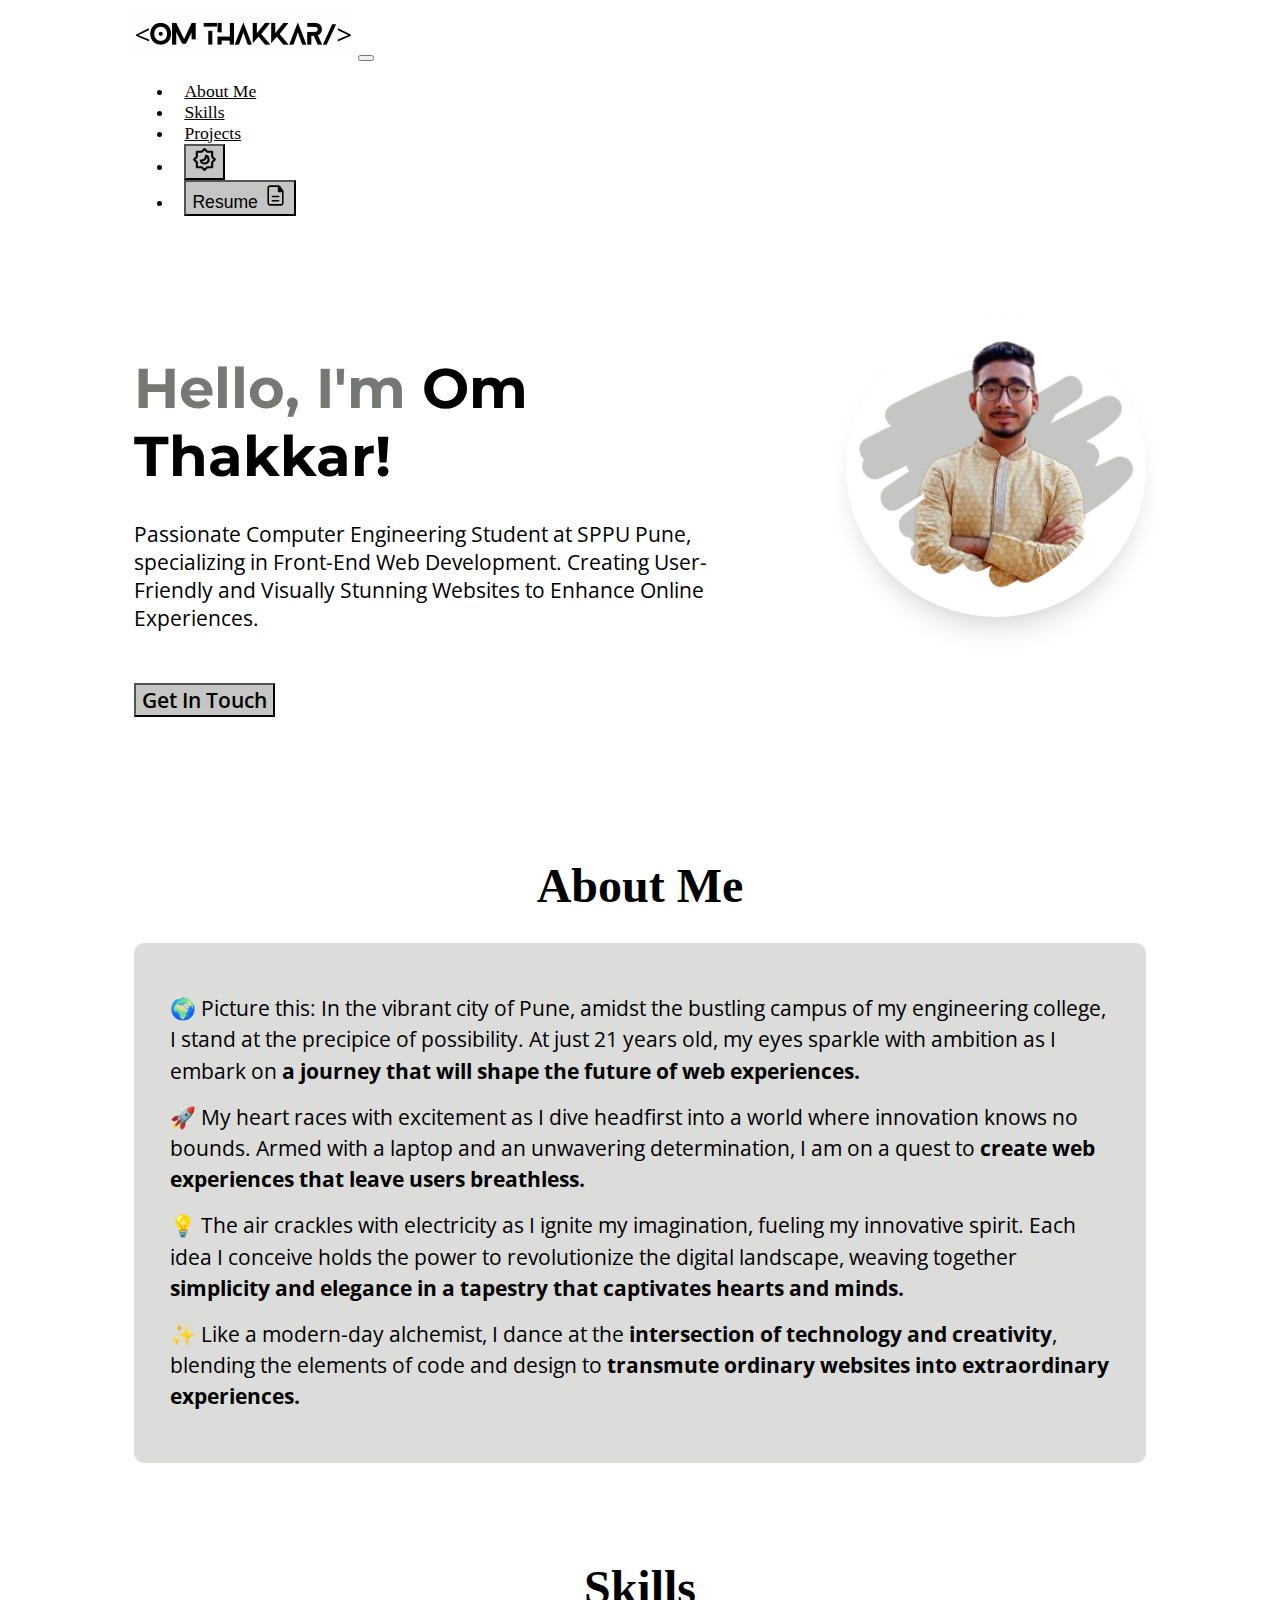
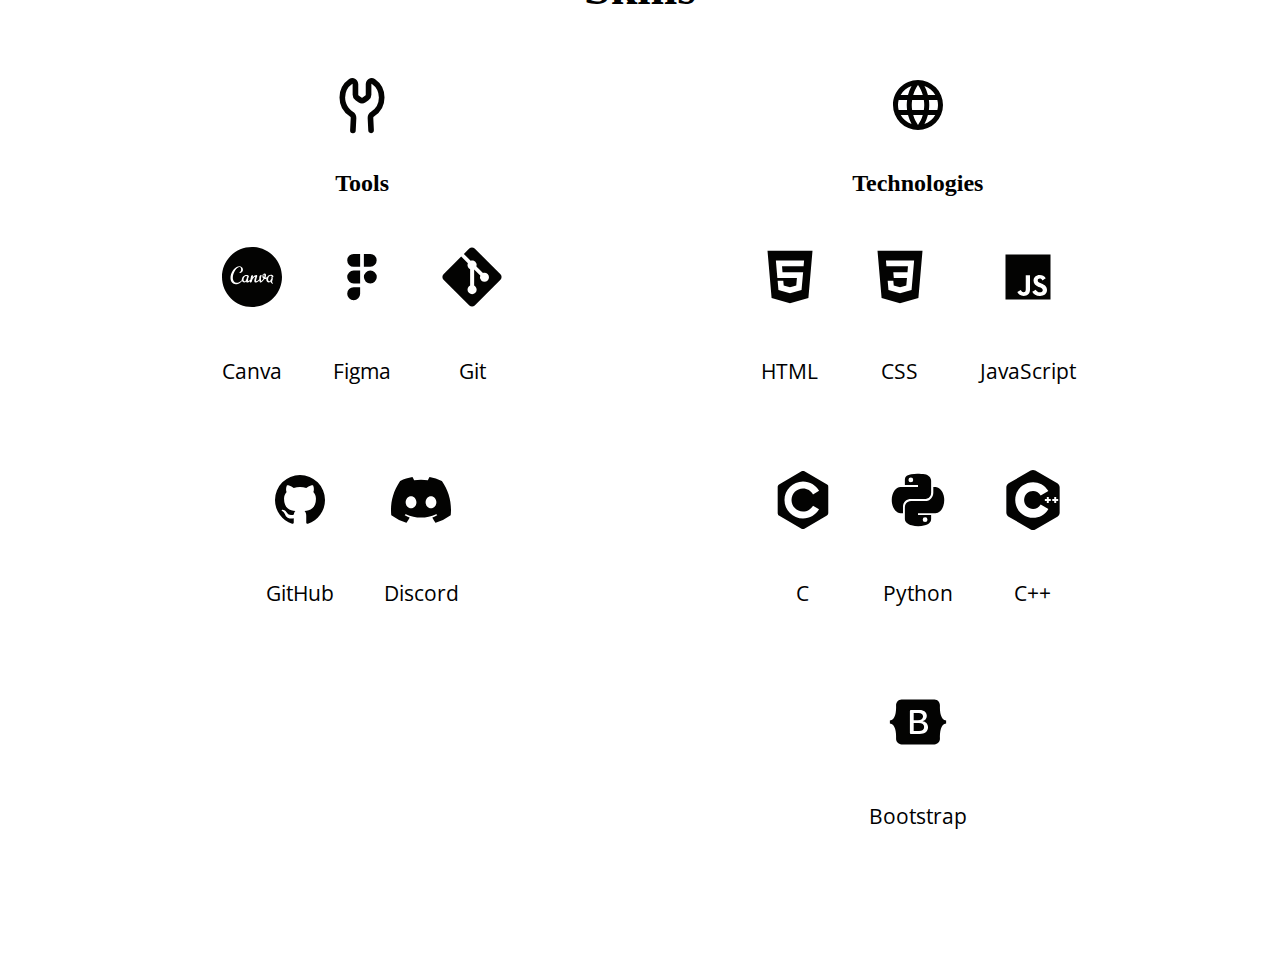
==== index.html @ c4fc12b6 "Finalized the hero and the skills section" ====
<!DOCTYPE html>
<html lang="en">

<head>
    <meta charset="UTF-8">
    <meta name="viewport" content="width=device-width, initial-scale=1.0">
    <title>Om Thakkar - Portfolio</title>

    <!-- Google Fonts -->
    <link rel="preconnect" href="https://fonts.googleapis.com">
    <link rel="preconnect" href="https://fonts.gstatic.com" crossorigin>
    <link
        href="https://fonts.googleapis.com/css2?family=Montserrat:wght@100;200;300;400;500;600;700;800;900&family=Open+Sans:wght@300;400;500;600;700;800&display=swap"
        rel="stylesheet">

    <!-- Bootstrap -->
    <link href="https://cdn.jsdelivr.net/npm/bootstrap@5.3.0/dist/css/bootstrap.min.css" rel="stylesheet"
        integrity="sha384-9ndCyUaIbzAi2FUVXJi0CjmCapSmO7SnpJef0486qhLnuZ2cdeRhO02iuK6FUUVM" crossorigin="anonymous">
    <script src="https://cdn.jsdelivr.net/npm/bootstrap@5.3.0/dist/js/bootstrap.bundle.min.js"
        integrity="sha384-geWF76RCwLtnZ8qwWowPQNguL3RmwHVBC9FhGdlKrxdiJJigb/j/68SIy3Te4Bkz"
        crossorigin="anonymous"></script>

    <!-- User Stylesheet -->
    <link rel="stylesheet" href="Stylesheets/style.css">

    <!-- Favicon  -->
    <link rel="shortcut icon" href="" type="image/x-icon">
</head>

<body>
    <!-- Navbar -->
    <section id="navigation_bar">
        <nav class="navbar navbar-expand-lg navbar-light body_medium">
            <div class="container-fluid">
                <a class="navbar-brand" href="#"><img src="Images/Logo and PFP/om_thakkar_logo.png" alt="Brand Logo"
                        id="brand_logo"></a>
                <button class="navbar-toggler" type="button" data-bs-toggle="collapse" data-bs-target="#navbarNav"
                    aria-controls="navbarNav" aria-expanded="false" aria-label="Toggle navigation">
                    <span class="navbar-toggler-icon"></span>
                </button>
                <div class="collapse navbar-collapse" id="navbarNav">
                    <ul class="navbar-nav ms-auto">
                        <li class="nav-item">
                            <a class="nav-link" aria-current="page" href="#about_me">About Me</a>
                        </li>
                        <li class="nav-item">
                            <a class="nav-link" href="#skills">Skills</a>
                        </li>
                        <li class="nav-item">
                            <a class="nav-link" href="#projects">Projects</a>
                        </li>
                        <li class="nav-item">
                            <a href="Templates/index-dark.html"><button type="button"
                                    class="btn btn-light nav-button primary_background"><img
                                        src="Images/Social Icons/dark mode icons/dark-mode.svg" alt="" id="nav-icon"
                                        height="25px"></button></a>
                        </li>
                        <li class="nav-item">
                            <button type="button" class="btn btn-light nav-button primary_background body_medium">Resume
                                <img src="Images/Social Icons/dark mode icons/resume.svg" alt="" id="nav-icon"
                                    height="25px"> </button>
                        </li>
                    </ul>
                </div>
            </div>
        </nav>
    </section>

    <!-- Hero Page  -->
    <section id="hero_page">
        <div class="flex_container">
            <div class="hero-content">
                <h1 class="heading_bold heading"><span class="accent_color">Hello, I'm </span>Om Thakkar!</h1>
                <p class="body_regular body">Passionate Computer Engineering Student at SPPU Pune, specializing in
                    Front-End Web Development. Creating User-Friendly and Visually Stunning Websites to Enhance
                    Online Experiences.</p>
                <button type="button" class="btn btn-light btn-lg primary_background hero_button body body_bold">
                    Get In Touch </button>
            </div>
            <div class="hero_image">
                <img src="Images/Logo and PFP/om-thakkar-profile-pic-circle-creative.png" alt="Om Thakkar Profile Photo"
                    id="hero_image">
            </div>
        </div>
    </section>

    <!-- About Me -->
    <section id="about_me">
        <h2 class="heading_bold sub_heading">About Me</h2>
        <div class="about_box_grid body body_regular">
            <div class="about_box secondary_background">
                <ul class="about_list">
                    <li class="list_item">🌍 Picture this: In the vibrant city of Pune, amidst the bustling campus of
                        my engineering college, I stand at the precipice of possibility. At just 21 years old, my eyes
                        sparkle with ambition as I embark on <strong>a journey that will shape the future of web
                            experiences.</strong> </li>
                    <li class="list_item">🚀 My heart races with excitement as I dive headfirst into a world where
                        innovation knows no bounds. Armed with a laptop and an unwavering determination, I am on a quest
                        to <strong>create web experiences that leave users breathless.</strong></li>
                    <li class="list_item">💡 The air crackles with electricity as I ignite my imagination, fueling my
                        innovative spirit. Each idea I conceive holds the power to revolutionize the digital landscape,
                        weaving together <strong>simplicity and elegance in a tapestry that captivates hearts and
                            minds.</strong></li>
                    <li class="list_item">✨ Like a modern-day alchemist, I dance at the <strong>intersection of
                            technology and creativity</strong>, blending the elements of code and design to <strong>transmute
                        ordinary websites into extraordinary experiences.</strong></li>
                </ul>
            </div>
        </div>
    </section>

    <!-- Skills  -->
    <section id="skills">
        <h2 class="heading_bold sub_heading">Skills</h2>
        <div class="flex_container">
            <div class="tools">
                <div class="content">
                    <img src="Images/Social Icons/dark mode icons/tools.svg" alt="" id="head_icon">
                    <h2>Tools</h2>
                </div>
                <div class="icons">
                    <span class="tool">
                        <img src="Images/Social Icons/dark mode icons/canva.svg" alt="" id="skill_icon">
                        <h5 class="body body_regular">Canva</h5>
                    </span>
                    <span class="tool">
                        <img src="Images/Social Icons/dark mode icons/figma-bold.svg" alt="" id="skill_icon">
                        <h5 class="body body_regular">Figma</h5>
                    </span>
                    <span class="tool">
                        <img src="Images/Social Icons/dark mode icons/git.svg" alt="" id="skill_icon">
                        <h5 class="body body_regular">Git</h5>
                    </span>
                    <span class="tool">
                        <img src="Images/Social Icons/dark mode icons/social-github.svg" alt="" id="skill_icon">
                        <h5 class="body body_regular">GitHub</h5>
                    </span>
                    <span class="tool">
                        <img src="Images/Social Icons/dark mode icons/discord.svg" alt="" id="skill_icon">
                        <h5 class="body body_regular">Discord</h5>
                    </span>
                </div>
            </div>
            <div class="technologies">
                <div class="content">
                    <img src="Images/Social Icons/dark mode icons/internet.svg" alt="" id="head_icon">
                    <h2>Technologies</h2>
                </div>
                <div class="icons">
                    <span class="technology">
                        <img src="Images/Social Icons/dark mode icons/social-html5.svg" alt="" id="skill_icon">
                        <h5 class="body body_regular">HTML</h5>
                    </span>
                    <span class="technology">
                        <img src="Images/Social Icons/dark mode icons/social-css3.svg" alt="" id="skill_icon">
                        <h5 class="body body_regular">CSS</h5>
                    </span>
                    <span class="technology">
                        <img src="Images/Social Icons/dark mode icons/language-javascript.svg" alt="" id="skill_icon">
                        <h5 class="body body_regular">JavaScript</h5>
                    </span>
                    <span class="technology">
                        <img src="Images/Social Icons/dark mode icons/c.svg" alt="" id="skill_icon">
                        <h5 class="body body_regular">C</h5>
                    </span>
                    <span class="technology">
                        <img src="Images/Social Icons/dark mode icons/social-python.svg" alt="" id="skill_icon">
                        <h5 class="body body_regular">Python</h5>
                    </span>
                    <span class="technology">
                        <img src="Images/Social Icons/dark mode icons/c ++.svg" alt="" id="skill_icon">
                        <h5 class="body body_regular">C++</h5>
                    </span>
                    <span class="technology">
                        <img src="Images/Social Icons/dark mode icons/bootstrap.svg" alt="" id="skill_icon">
                        <h5 class="body body_regular">Bootstrap</h5>
                    </span>
                </div>
            </div>
        </div>
    </section>

    <!-- Projects  -->
    <section id="projects">

    </section>

    <!-- Contact Me  -->
    <section id="contact_me">

    </section>
</body>

</html>
---- Stylesheets/style.css ----
/* Colors  */
:root {
  --text-color: #030302;
  --background-color: #ffffff;
  --primary-color: #c5c6c3;
  --secondary-color: #dcdcdb;
  --accent-color: #767873;
}

.primary_background {
  background-color: var(--primary-color);
}

.secondary_background {
  background-color: var(--secondary-color);
}

.accent_background {
  background-color: var(--accent-color);
  color: var(--background-color);
}

.accent_color {
  color: var(--accent-color);
}

/* Heading  */
.heading {
  font-family: "Montserrat", sans-serif;
  font-size: 3.5rem;
}

.heading_bold {
  font-weight: 700;
}

.heading_medium {
  font-weight: 500;
}

.sub_heading {
  font-size: 3rem;
  text-align: center;
  margin: 20px 0 30px;
}

/* Body  */
.body {
  font-family: "Open Sans", sans-serif;
  font-size: 1.3rem;
}

.body_regular {
  font-weight: 400;
}

.body_medium {
  font-weight: 500;
}

.body_bold {
  font-weight: 600;
}

/* Bootstrap  */

.container-fluid{
  --bs-gutter-x: 0;
}

/* Navbar */
#navigation_bar {
  padding: 0 10%;
  font-size: 1.1rem;
}

#brand_logo {
  height: 50px;
}

.nav-link {
  color: var(--text-color);
  margin: 0 10px;
}

.nav-link:hover {
  color: var(--accent-color);
}

.nav-button {
  margin: 0 10px;
  font-size: 1.1rem;
}

.nav-button.primary_background:hover,
.hero_button:hover {
  background-color: var(--secondary-color);
}

.nav-button.secondary_background:hover {
  background-color: var(--primary-color);
}

#nav-icon {
  height: 25px;
}

/* Hero Page  */
#hero_page {
  margin: 3% 0;
  padding: 5% 10%;
}

.flex_container {
  display: flex;
  gap: 100px;
  justify-content: center;
}

#hero_page h1 {
  margin-bottom: 30px;
}

.hero_button {
  margin-top: 30px;
}

#hero_image {
  height: 300px;
  box-shadow: rgba(0, 0, 0, 0.1) 0px 20px 25px -5px, rgba(0, 0, 0, 0.04) 0px 10px 10px -5px;
  border-radius: 50%;
}

/* About Me  */
#about_me {
  margin: 3% 0;
  padding: 20px 10%;
}

#about_me h4 {
  font-size: 1.5rem;
  text-align: center;
}

.about_box {
  border-radius: 10px;
  padding: 1% 3%;
  line-height: 1.5;
}

.about_list {
  list-style-type: none;
  margin: 20px 0;
  padding: 5px;
}

.list_item {
  margin: 15px 0;
  padding: 0;
}

/* Skills  */
#skills {
  margin: 3% 0;
  padding: 20px 10%;
}

.tools,
.technologies {
  display: flex;
  flex-direction: column;
  width: 50%;
  padding: 30px;
  align-items: center;
  border-radius: 10px;
  gap: 30px;
}

.icons {
  display: flex;
  flex-wrap: wrap;
  justify-content: center;
  gap: 50px;
}

.tool,
.technology,
.content {
  display: flex;
  flex-direction: column;
  align-items: center;
  justify-content: center;
  gap: 15px;
}

#skill_icon {
  height: 60px;
}

#head_icon {
  height: 60px;
}

/* Projects  */

/* Contact Me  */

/* CSS Queries  */
@media (max-width: 992px) {
  .heading {
    font-size: 2.5rem;
  }

  .body {
    font-size: 1rem;
  }

  #navigation_bar {
    padding: 0 50px;
  }

  .nav-button {
    margin: 10px 8px;
  }

  #hero_page {
    padding: 50px 50px;
  }

  .flex_container {
    gap: 50px;
  }

  #hero_image {
    height: 250px;
  }

  #about_me {
    padding: 0 50px;
  }

  #skills{
    padding: 0 50px;
  }
}

@media (max-width: 768px) {
  #navigation_bar {
    padding: 0 20px;
  }

  #hero_page {
    padding: 20px 20px 50px;
  }

  .flex_container {
    flex-direction: column-reverse;
    text-align: center;
    gap: 30px;
  }

  #hero_page h1 {
    margin-bottom: 10px;
  }

  .hero_button {
    margin-top: 7px;
  }

  #about_me {
    padding: 0 20px;
  }

  #skills {
    padding: 20px;
  }

  .tools,
  .technologies {
    width: 100%;
    padding: 20px;
    box-shadow: rgba(0, 0, 0, 0.15) 0px 5px 15px 0px;
  }

  .icons {
    gap: 30px;
  }

  #skill_icon {
    height: 50px;
  }

  #head_icon {
    height: 50px;
  }
}

@media (max-width: 576px) {
  .container-fluid{
    --bs-gutter-x: 1.5rem;
  }

  #navigation_bar {
    padding: 0 5px;
    font-size: 1rem;
  }

  #brand_logo {
    height: 45px;
  }

  .nav-button{
    font-size: 1rem;
  }

  #hero_page {
    padding: 7px 20px 20px;
    margin: 0 0 20px;
    text-align: center;
  }

  #hero-img {
    height: 150px;
    margin-bottom: 20px;
  }

  #about_me {
    margin: 20px 0;
    padding: 20px;
  }

  #about_me h2 {
    font-size: 2.5rem;
    margin: 20px 0;
  }

  .about_box_grid {
    display: flex;
    flex-direction: column;
  }

  .about_list {
    list-style-type: none;
    margin: 0px;
    padding: 5px;
  }

  .list_item {
    margin: 10px;
    padding: 0;
  }

  #skills {
    margin: 20px 0;
    padding: 20px;
  }

  #skill_icon {
    height: 40px;
  }

  #head_icon {
    height: 40px;
  }
}
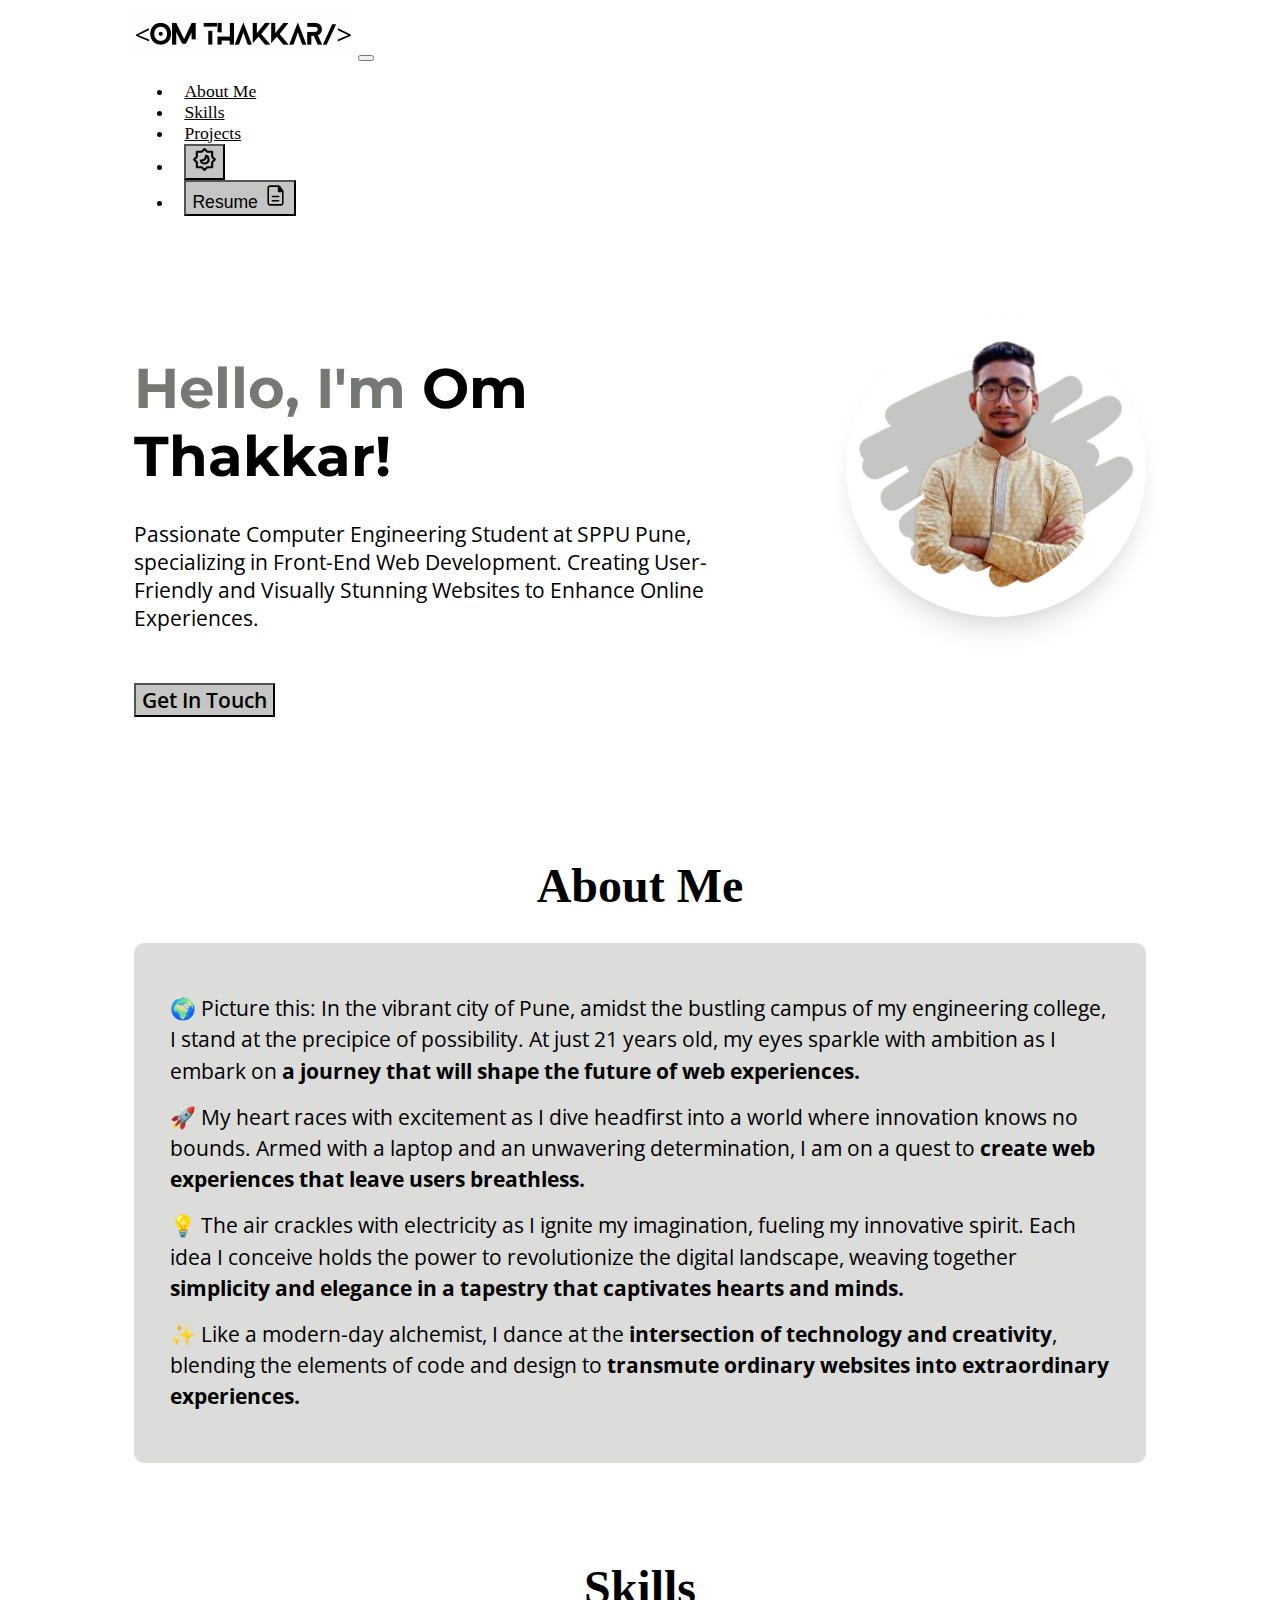
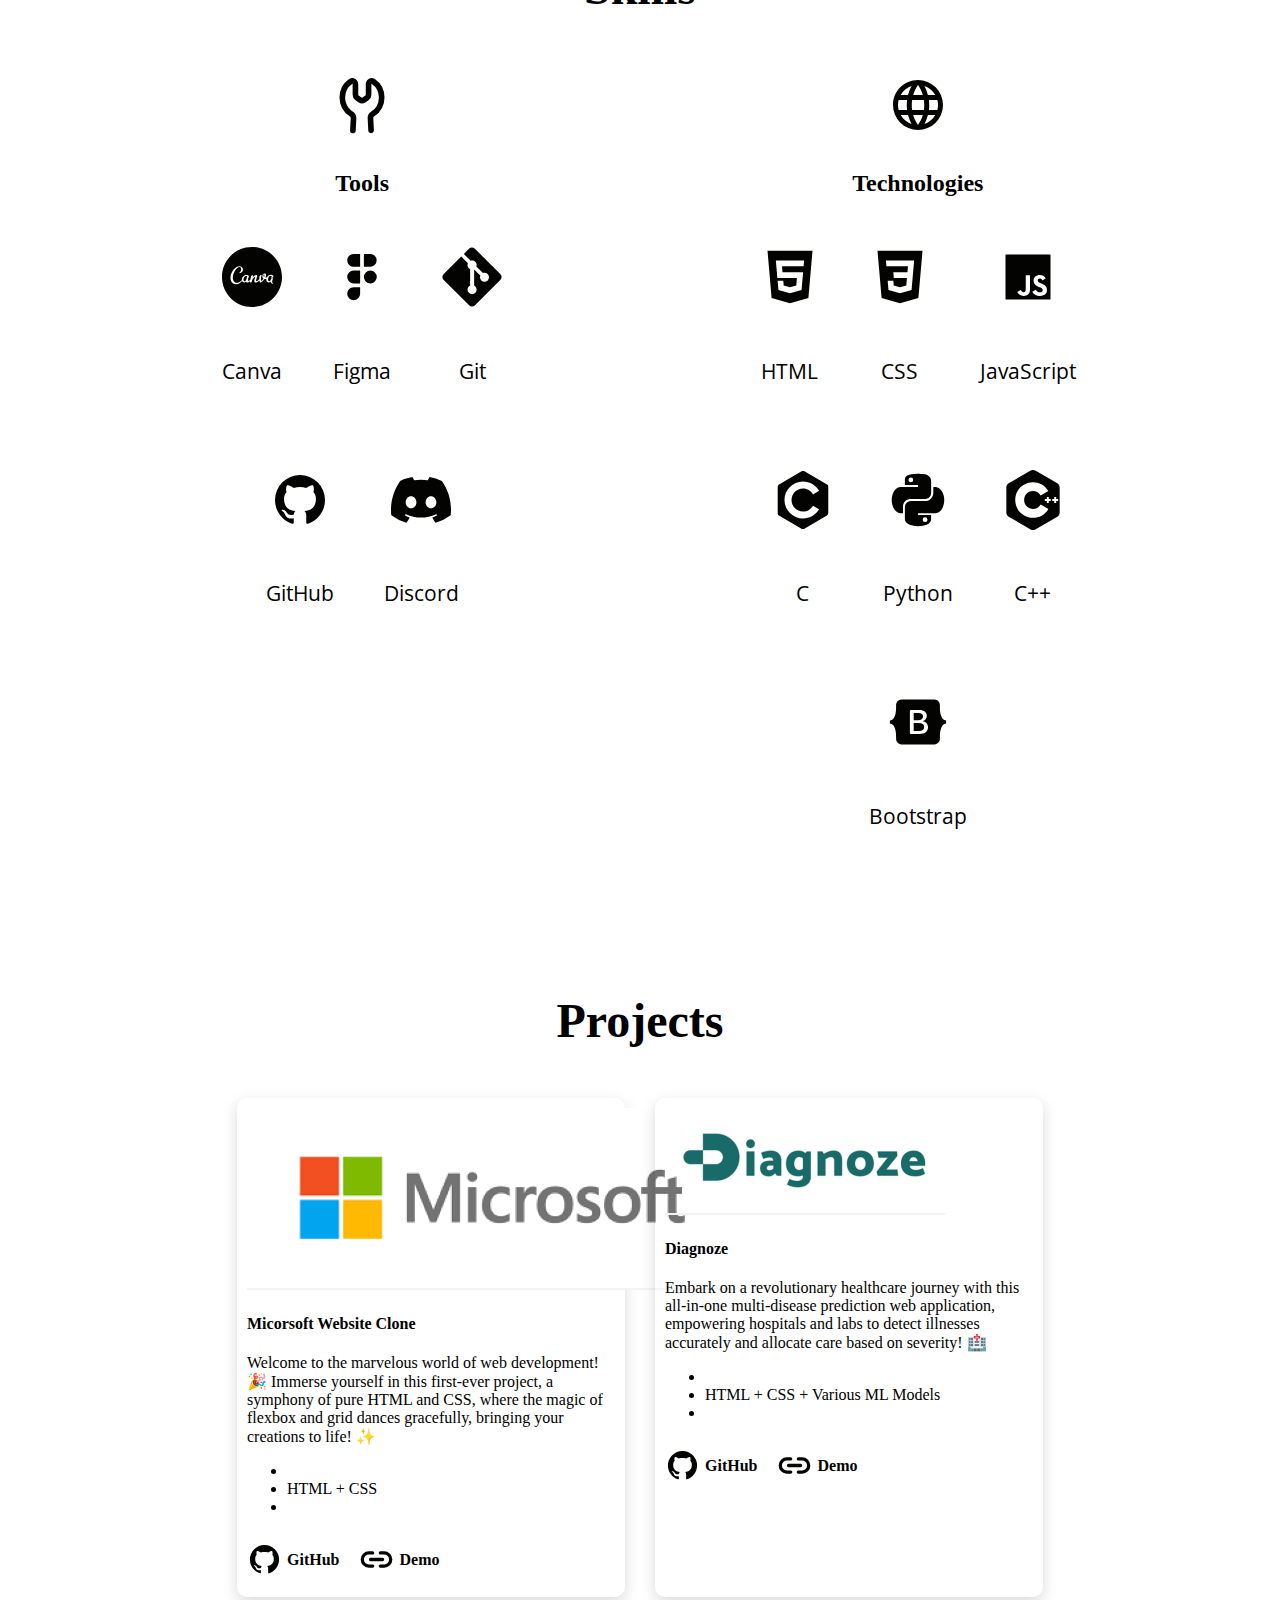
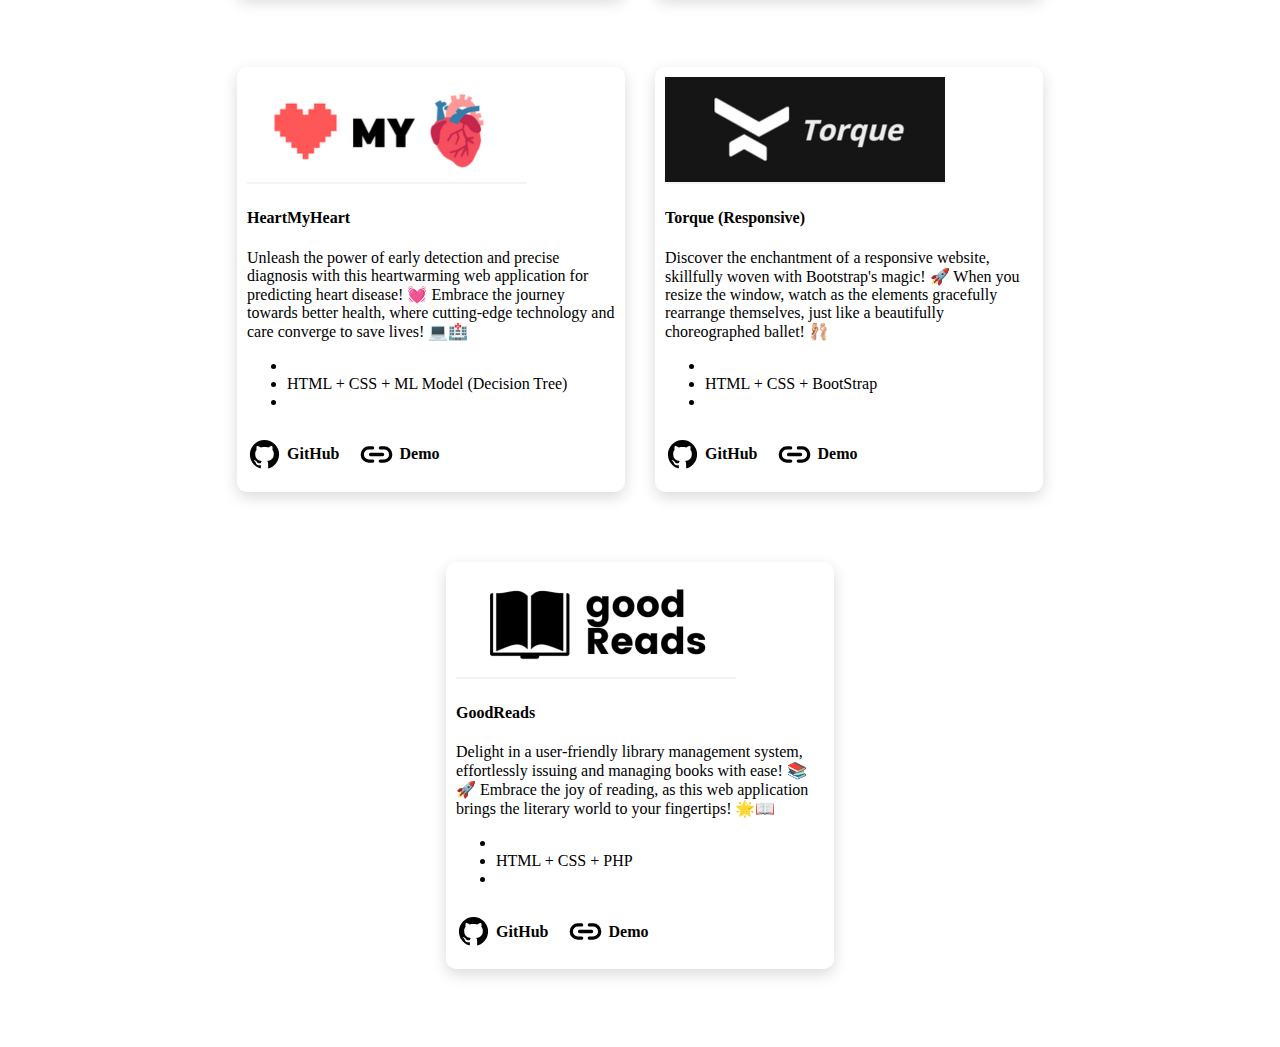
==== commit f92be5d7: "Added the Project Images and updated the project section" ====
--- a/index.html
+++ b/index.html
@@ -102,8 +102,10 @@
                         weaving together <strong>simplicity and elegance in a tapestry that captivates hearts and
                             minds.</strong></li>
                     <li class="list_item">✨ Like a modern-day alchemist, I dance at the <strong>intersection of
-                            technology and creativity</strong>, blending the elements of code and design to <strong>transmute
-                        ordinary websites into extraordinary experiences.</strong></li>
+                            technology and creativity</strong>, blending the elements of code and design to
+                        <strong>transmute
+                            ordinary websites into extraordinary experiences.</strong>
+                    </li>
                 </ul>
             </div>
         </div>
@@ -182,7 +184,112 @@
 
     <!-- Projects  -->
     <section id="projects">
-
+        <h2 class="heading_bold sub_heading">Projects</h2>
+        <div class="project_container">
+            <div class="card">
+                <img class="card-img-top" src="Images/Project Images/micorsoft.png" alt="Card image cap"
+                    id="card_image">
+                <div class="card-body">
+                    <h4 class="card-title heading_bold">Micorsoft Website Clone</h4>
+                    <p class="card-text">Welcome to the marvelous world of web development! 🎉 Immerse yourself in this first-ever project, a symphony of pure HTML and CSS, where the magic of flexbox and grid dances gracefully, bringing your creations to life! ✨</p>
+                    <ul class="list-group list-group-flush">
+                        <li class="list-group-item"></li>
+                        <li class="list-group-item">HTML + CSS</li>
+                        <li class="list-group-item"></li>
+                    </ul>
+                    <div class="action_buttons">
+                        <a href="" class="action_button body_bold"><img
+                                src="Images/Social Icons/dark mode icons/social-github.svg" alt=""
+                                id="action_icons"><span>GitHub</span></a>
+                        <a href="" class="action_button body_bold"><img
+                                src="Images/Social Icons/dark mode icons/link.svg" alt="" id="action_icons"><span>
+                                Demo</span></a>
+                    </div>
+                </div>
+            </div>
+            <div class="card">
+                <img class="card-img-top" src="Images/Project Images/Diagnoze.png" alt="Card image cap" id="card_image">
+                <div class="card-body">
+                    <h4 class="card-title heading_bold">Diagnoze</h4>
+                    <p class="card-text">Embark on a revolutionary healthcare journey with this all-in-one multi-disease prediction web application, empowering hospitals and labs to detect illnesses accurately and allocate care based on severity! 🏥</p>
+                    <ul class="list-group list-group-flush">
+                        <li class="list-group-item"></li>
+                        <li class="list-group-item">HTML + CSS + Various ML Models</li>
+                        <li class="list-group-item"></li>
+                    </ul>
+                    <div class="action_buttons">
+                        <a href="" class="action_button body_bold"><img
+                                src="Images/Social Icons/dark mode icons/social-github.svg" alt=""
+                                id="action_icons"><span>GitHub</span></a>
+                        <a href="" class="action_button body_bold"><img
+                                src="Images/Social Icons/dark mode icons/link.svg" alt="" id="action_icons"><span>
+                                Demo</span></a>
+                    </div>
+                </div>
+            </div>
+            <div class="card">
+                <img class="card-img-top" src="Images/Project Images/HeartMyHeart.png" alt="Card image cap"
+                    id="card_image">
+                <div class="card-body">
+                    <h4 class="card-title heading_bold">HeartMyHeart</h4>
+                    <p class="card-text">Unleash the power of early detection and precise diagnosis with this heartwarming web application for predicting heart disease! 💓 Embrace the journey towards better health, where cutting-edge technology and care converge to save lives! 💻🏥</p>
+                    <ul class="list-group list-group-flush">
+                        <li class="list-group-item"></li>
+                        <li class="list-group-item">HTML + CSS + ML Model (Decision Tree)</li>
+                        <li class="list-group-item"></li>
+                    </ul>
+                    <div class="action_buttons">
+                        <a href="" class="action_button body_bold"><img
+                                src="Images/Social Icons/dark mode icons/social-github.svg" alt=""
+                                id="action_icons"><span>GitHub</span></a>
+                        <a href="" class="action_button body_bold"><img
+                                src="Images/Social Icons/dark mode icons/link.svg" alt="" id="action_icons"><span>
+                                Demo</span></a>
+                    </div>
+                </div>
+            </div>
+            <div class="card">
+                <img class="card-img-top" src="Images/Project Images/torque.png" alt="Card image cap" id="card_image">
+                <div class="card-body">
+                    <h4 class="card-title heading_bold">Torque (Responsive)</h4>
+                    <p class="card-text">Discover the enchantment of a responsive website, skillfully woven with Bootstrap's magic! 🚀 When you resize the window, watch as the elements gracefully rearrange themselves, just like a beautifully choreographed ballet! 🩰</p>
+                    <ul class="list-group list-group-flush">
+                        <li class="list-group-item"></li>
+                        <li class="list-group-item">HTML + CSS + BootStrap</li>
+                        <li class="list-group-item"></li>
+                    </ul>
+                    <div class="action_buttons">
+                        <a href="" class="action_button body_bold"><img
+                                src="Images/Social Icons/dark mode icons/social-github.svg" alt=""
+                                id="action_icons"><span>GitHub</span></a>
+                        <a href="" class="action_button body_bold"><img
+                                src="Images/Social Icons/dark mode icons/link.svg" alt="" id="action_icons"><span>
+                                Demo</span></a>
+                    </div>
+                </div>
+            </div>
+            <div class="card">
+                <img class="card-img-top" src="Images/Project Images/GoodReads.png" alt="Card image cap" id="card_image">
+                <div class="card-body">
+                    <h4 class="card-title heading_bold">GoodReads</h4>
+                    <p class="card-text">Delight in a user-friendly library management system, effortlessly issuing and managing books with ease! 📚🚀 Embrace the joy of reading, as this web application brings the literary world to your fingertips! 🌟📖</p>
+                    <ul class="list-group list-group-flush">
+                        <li class="list-group-item"></li>
+                        <li class="list-group-item">HTML + CSS + PHP</li>
+                        <li class="list-group-item"></li>
+                    </ul>
+                    <div class="action_buttons">
+                        <a href="" class="action_button body_bold"><img
+                                src="Images/Social Icons/dark mode icons/social-github.svg" alt=""
+                                id="action_icons"><span>GitHub</span></a>
+                        <a href="" class="action_button body_bold"><img
+                                src="Images/Social Icons/dark mode icons/link.svg" alt="" id="action_icons"><span>
+                                Demo</span></a>
+                    </div>
+                </div>
+            </div>
+
+        </div>
     </section>
 
     <!-- Contact Me  -->
--- a/Stylesheets/style.css
+++ b/Stylesheets/style.css
@@ -202,6 +202,62 @@
 }
 
 /* Projects  */
+#projects {
+  margin: 3% 0;
+  padding: 20px 10%;
+}
+
+.project_container{
+  display: flex;
+  justify-content: center;
+  gap: 30px;
+  flex-wrap: wrap;
+
+}
+
+.card{
+  border: none;
+  width: 23rem;
+  box-shadow: rgba(0, 0, 0, 0.15) 0px 5px 15px 0px;
+  border-radius: 10px;
+  margin: 20px 0;
+  padding: 10px;
+}
+
+.card:hover{
+  box-shadow: rgba(0, 0, 0, 0.3) 0px 10px 20px 0px;
+  transition: box-shadow .5s ease-in-out;
+}
+
+#card_image{
+  border-bottom: 2px solid rgb(243, 243, 243);
+}
+
+.action_buttons{
+  display: flex;
+  align-items: center;
+  justify-content: flex-start;
+  gap: 20px;
+  padding: 10px 0;
+  
+}
+
+.action_button{
+  color: var(--text-color);
+  text-decoration: none;
+  display: flex;
+  align-items: center;
+  gap: 5px;
+}
+
+.action_button:hover{
+  transform: scale(1.05);
+  transition: .3s ease-in-out;
+}
+
+#action_icons{
+  height: 35px;
+}
 
 /* Contact Me  */
 
@@ -242,6 +298,10 @@
   #skills{
     padding: 0 50px;
   }
+
+  #projects{
+    padding: 0 50px;
+  }
 }
 
 @media (max-width: 768px) {
@@ -293,6 +353,10 @@
   #head_icon {
     height: 50px;
   }
+
+  #projects{
+    padding: 20px;
+  }
 }
 
 @media (max-width: 576px) {
@@ -362,4 +426,17 @@
   #head_icon {
     height: 40px;
   }
-}
+
+  #projects {
+    margin: 20px 0;
+    padding: 20px;
+  }
+
+  .project_container{
+    gap: 20px;
+  }
+
+  .card{
+    margin: 10px 0;
+  }
+}
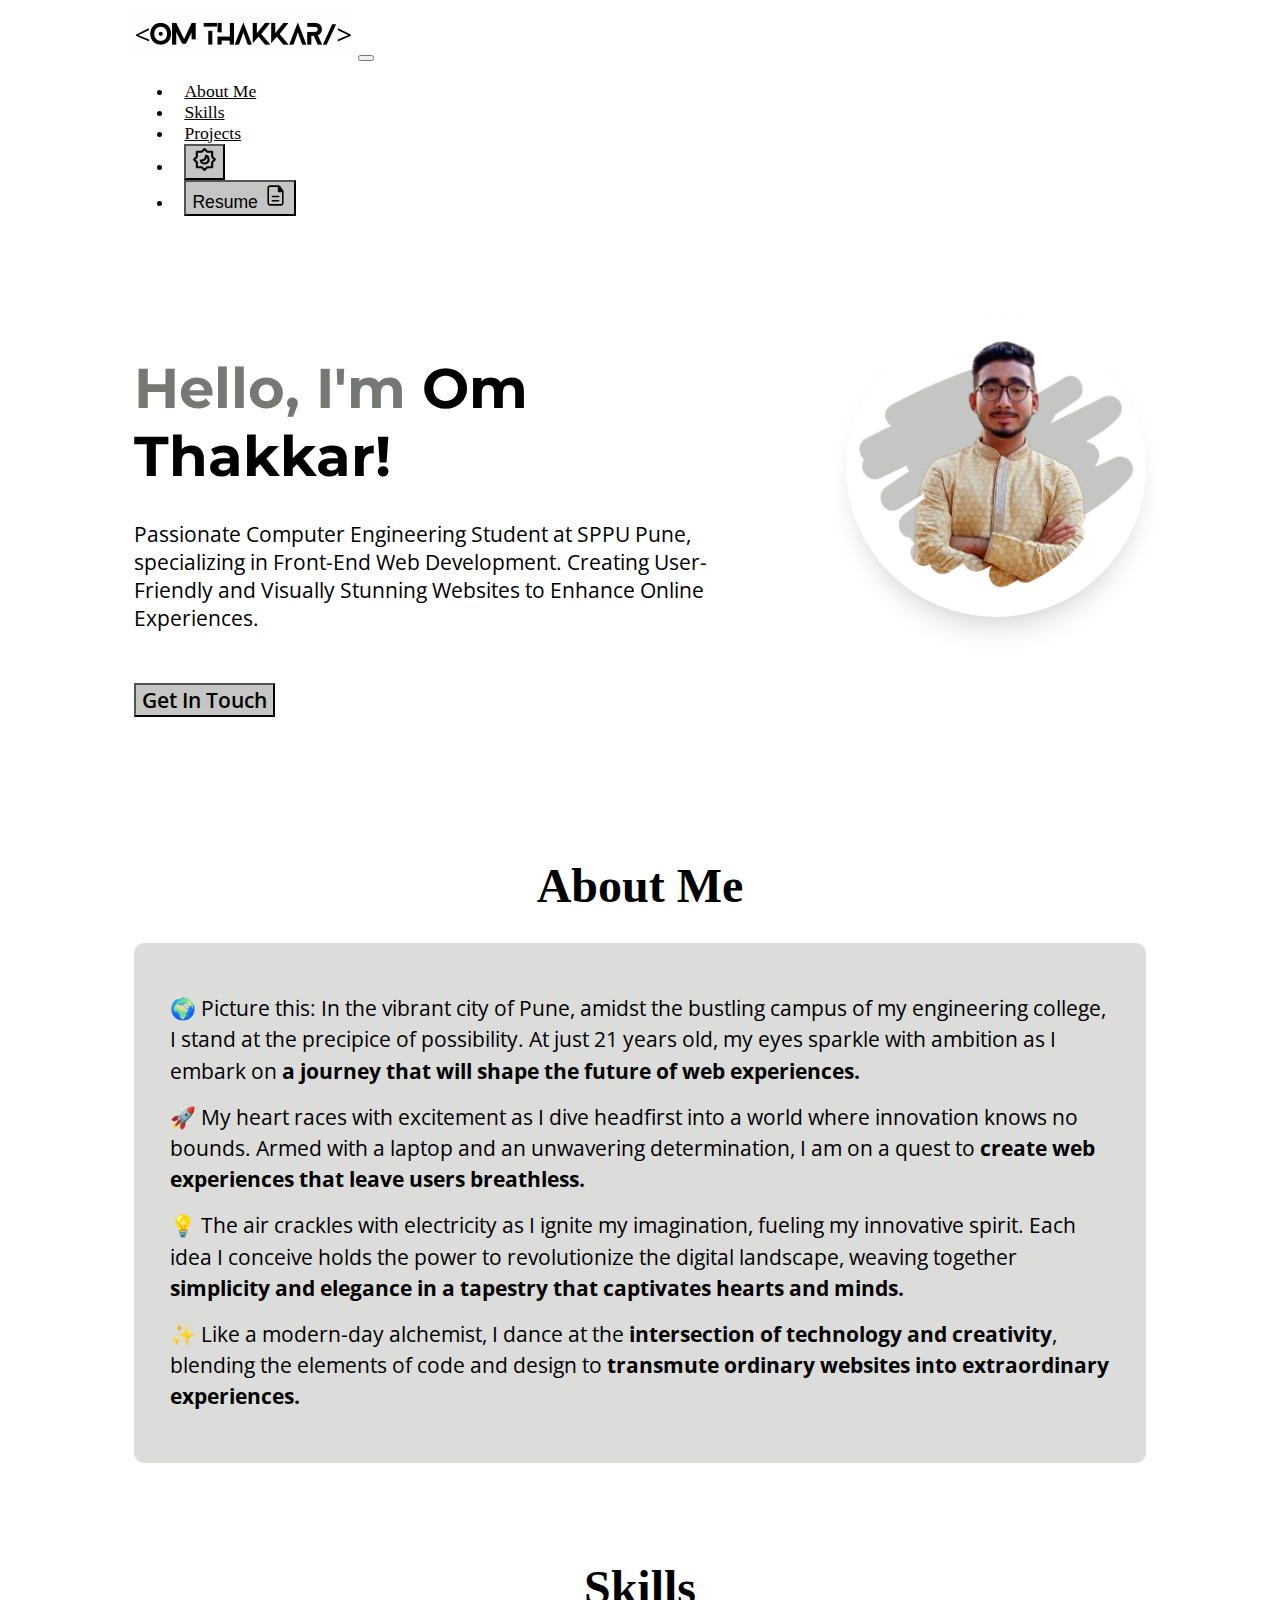
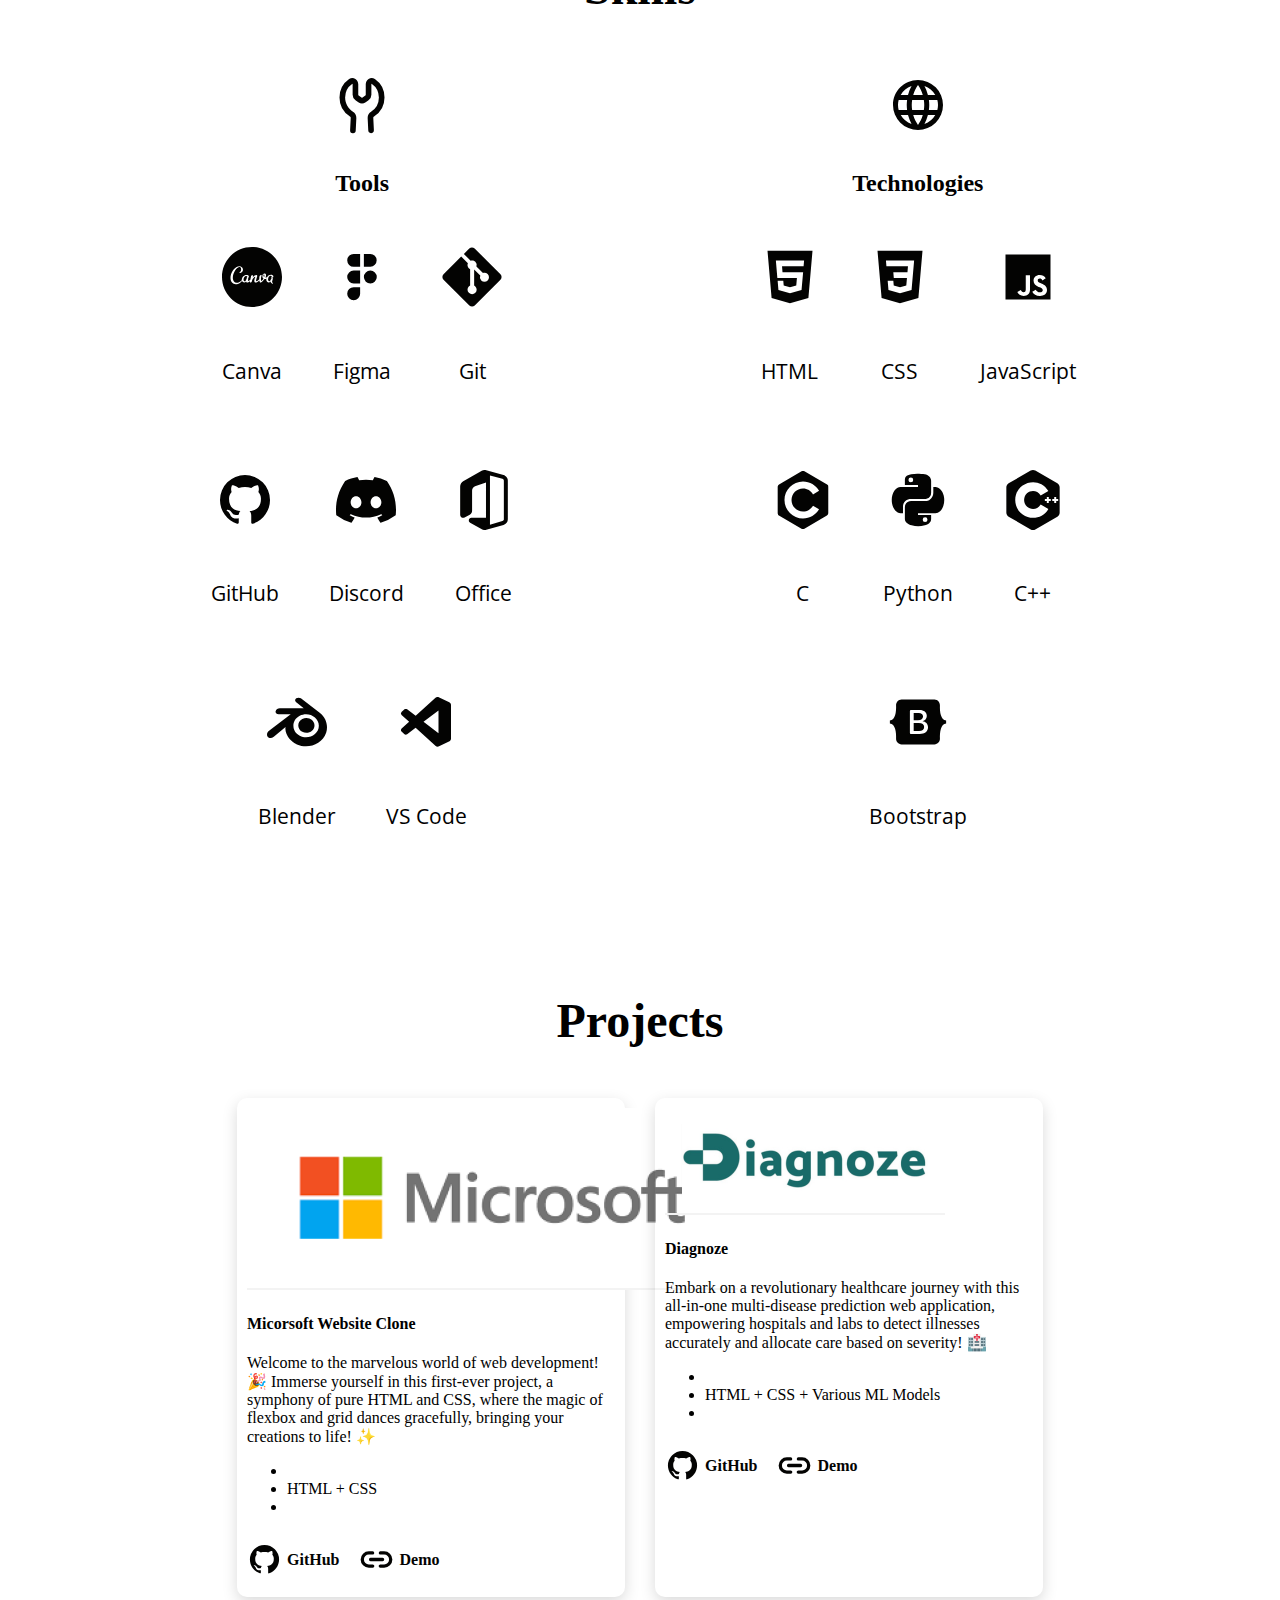
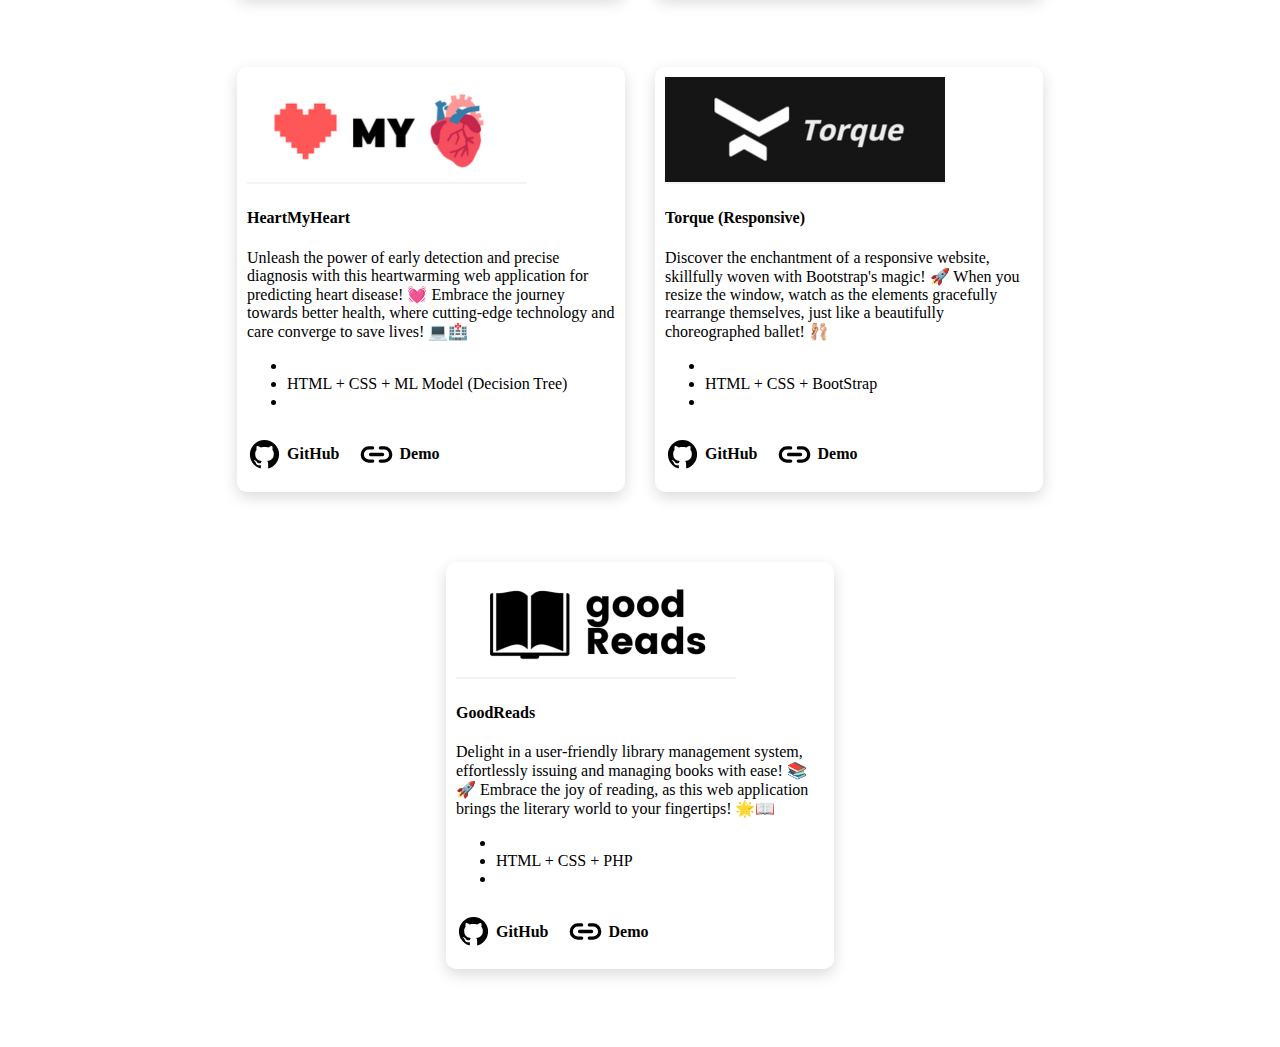
==== commit 745cef13: "Added more tools" ====
--- a/index.html
+++ b/index.html
@@ -117,64 +117,76 @@
         <div class="flex_container">
             <div class="tools">
                 <div class="content">
-                    <img src="Images/Social Icons/dark mode icons/tools.svg" alt="" id="head_icon">
+                    <img src="Images/Social Icons/dark mode icons/tools.svg" alt="Tools Icon" id="head_icon">
                     <h2>Tools</h2>
                 </div>
                 <div class="icons">
                     <span class="tool">
-                        <img src="Images/Social Icons/dark mode icons/canva.svg" alt="" id="skill_icon">
+                        <img src="Images/Social Icons/dark mode icons/canva.svg" alt="Canva Icon" id="skill_icon">
                         <h5 class="body body_regular">Canva</h5>
                     </span>
                     <span class="tool">
-                        <img src="Images/Social Icons/dark mode icons/figma-bold.svg" alt="" id="skill_icon">
+                        <img src="Images/Social Icons/dark mode icons/figma-bold.svg" alt="Figma Icon" id="skill_icon">
                         <h5 class="body body_regular">Figma</h5>
                     </span>
                     <span class="tool">
-                        <img src="Images/Social Icons/dark mode icons/git.svg" alt="" id="skill_icon">
+                        <img src="Images/Social Icons/dark mode icons/git.svg" alt="Git Icon" id="skill_icon">
                         <h5 class="body body_regular">Git</h5>
                     </span>
                     <span class="tool">
-                        <img src="Images/Social Icons/dark mode icons/social-github.svg" alt="" id="skill_icon">
+                        <img src="Images/Social Icons/dark mode icons/social-github.svg" alt="GitHub Icon" id="skill_icon">
                         <h5 class="body body_regular">GitHub</h5>
                     </span>
                     <span class="tool">
-                        <img src="Images/Social Icons/dark mode icons/discord.svg" alt="" id="skill_icon">
+                        <img src="Images/Social Icons/dark mode icons/discord.svg" alt="Discord Icon" id="skill_icon">
                         <h5 class="body body_regular">Discord</h5>
+                    </span>
+                    <span class="tool">
+                        <img src="Images/Social Icons/dark mode icons/microsoftoffice.svg" alt="Office Icon" id="skill_icon">
+                        <h5 class="body body_regular">Office</h5>
+                    </span>
+                    <span class="tool">
+                        <img src="Images/Social Icons/dark mode icons/blender.svg" alt="Blender Icon" id="skill_icon">
+                        <h5 class="body body_regular">Blender</h5>
+                    </span>
+                    <span class="tool">
+                        <img src="Images/Social Icons/dark mode icons/vs-code.svg" alt="VS-Code Icon" id="skill_icon">
+                        <h5 class="body body_regular">VS Code</h5>
                     </span>
                 </div>
             </div>
             <div class="technologies">
                 <div class="content">
-                    <img src="Images/Social Icons/dark mode icons/internet.svg" alt="" id="head_icon">
+                    <img src="Images/Social Icons/dark mode icons/internet.svg" alt="Internet Icon" id="head_icon">
                     <h2>Technologies</h2>
                 </div>
                 <div class="icons">
                     <span class="technology">
-                        <img src="Images/Social Icons/dark mode icons/social-html5.svg" alt="" id="skill_icon">
+                        <img src="Images/Social Icons/dark mode icons/social-html5.svg" alt="HTML Icon" id="skill_icon">
                         <h5 class="body body_regular">HTML</h5>
                     </span>
                     <span class="technology">
-                        <img src="Images/Social Icons/dark mode icons/social-css3.svg" alt="" id="skill_icon">
+                        <img src="Images/Social Icons/dark mode icons/social-css3.svg" alt="CSS Icon" id="skill_icon">
                         <h5 class="body body_regular">CSS</h5>
                     </span>
                     <span class="technology">
-                        <img src="Images/Social Icons/dark mode icons/language-javascript.svg" alt="" id="skill_icon">
+                        <img src="Images/Social Icons/dark mode icons/language-javascript.svg" alt="JavaScript Icon" id="skill_icon">
                         <h5 class="body body_regular">JavaScript</h5>
                     </span>
                     <span class="technology">
-                        <img src="Images/Social Icons/dark mode icons/c.svg" alt="" id="skill_icon">
+                        <img src="Images/Social Icons/dark mode icons/c.svg" alt="C Icon" id="skill_icon">
                         <h5 class="body body_regular">C</h5>
                     </span>
                     <span class="technology">
-                        <img src="Images/Social Icons/dark mode icons/social-python.svg" alt="" id="skill_icon">
+                        <img src="Images/Social Icons/dark mode icons/social-python.svg" alt="Python Icon" id="skill_icon">
                         <h5 class="body body_regular">Python</h5>
                     </span>
                     <span class="technology">
-                        <img src="Images/Social Icons/dark mode icons/c ++.svg" alt="" id="skill_icon">
+                        <img src="Images/Social Icons/dark mode icons/c ++.svg" alt="C++ Icon" id="skill_icon">
                         <h5 class="body body_regular">C++</h5>
                     </span>
                     <span class="technology">
-                        <img src="Images/Social Icons/dark mode icons/bootstrap.svg" alt="" id="skill_icon">
+                        <img src="Images/Social Icons/dark mode icons/bootstrap.svg" alt="BootStrap Icon" id="skill_icon">
                         <h5 class="body body_regular">Bootstrap</h5>
                     </span>
                 </div>
--- a/Stylesheets/style.css
+++ b/Stylesheets/style.css
@@ -1,4 +1,4 @@
-/* Colors  */
+/* Colors */
 :root {
   --text-color: #030302;
   --background-color: #ffffff;
@@ -24,7 +24,7 @@
   color: var(--accent-color);
 }
 
-/* Heading  */
+/* Heading */
 .heading {
   font-family: "Montserrat", sans-serif;
   font-size: 3.5rem;
@@ -44,7 +44,7 @@
   margin: 20px 0 30px;
 }
 
-/* Body  */
+/* Body */
 .body {
   font-family: "Open Sans", sans-serif;
   font-size: 1.3rem;
@@ -60,12 +60,6 @@
 
 .body_bold {
   font-weight: 600;
-}
-
-/* Bootstrap  */
-
-.container-fluid{
-  --bs-gutter-x: 0;
 }
 
 /* Navbar */
@@ -105,7 +99,7 @@
   height: 25px;
 }
 
-/* Hero Page  */
+/* Hero Page */
 #hero_page {
   margin: 3% 0;
   padding: 5% 10%;
@@ -131,7 +125,7 @@
   border-radius: 50%;
 }
 
-/* About Me  */
+/* About Me */
 #about_me {
   margin: 3% 0;
   padding: 20px 10%;
@@ -159,7 +153,7 @@
   padding: 0;
 }
 
-/* Skills  */
+/* Skills */
 #skills {
   margin: 3% 0;
   padding: 20px 10%;
@@ -201,21 +195,20 @@
   height: 60px;
 }
 
-/* Projects  */
+/* Projects */
 #projects {
   margin: 3% 0;
   padding: 20px 10%;
 }
 
-.project_container{
+.project_container {
   display: flex;
   justify-content: center;
   gap: 30px;
   flex-wrap: wrap;
-
-}
-
-.card{
+}
+
+.card {
   border: none;
   width: 23rem;
   box-shadow: rgba(0, 0, 0, 0.15) 0px 5px 15px 0px;
@@ -224,25 +217,24 @@
   padding: 10px;
 }
 
-.card:hover{
+.card:hover {
   box-shadow: rgba(0, 0, 0, 0.3) 0px 10px 20px 0px;
   transition: box-shadow .5s ease-in-out;
 }
 
-#card_image{
+#card_image {
   border-bottom: 2px solid rgb(243, 243, 243);
 }
 
-.action_buttons{
+.action_buttons {
   display: flex;
   align-items: center;
   justify-content: flex-start;
   gap: 20px;
   padding: 10px 0;
-  
-}
-
-.action_button{
+}
+
+.action_button {
   color: var(--text-color);
   text-decoration: none;
   display: flex;
@@ -250,18 +242,18 @@
   gap: 5px;
 }
 
-.action_button:hover{
+.action_button:hover {
   transform: scale(1.05);
   transition: .3s ease-in-out;
 }
 
-#action_icons{
+#action_icons {
   height: 35px;
 }
 
-/* Contact Me  */
-
-/* CSS Queries  */
+/* Contact Me */
+
+/* CSS Queries */
 @media (max-width: 992px) {
   .heading {
     font-size: 2.5rem;
@@ -295,11 +287,11 @@
     padding: 0 50px;
   }
 
-  #skills{
+  #skills {
     padding: 0 50px;
   }
 
-  #projects{
+  #projects {
     padding: 0 50px;
   }
 }
@@ -354,13 +346,13 @@
     height: 50px;
   }
 
-  #projects{
+  #projects {
     padding: 20px;
   }
 }
 
 @media (max-width: 576px) {
-  .container-fluid{
+  .container-fluid {
     --bs-gutter-x: 1.5rem;
   }
 
@@ -373,7 +365,7 @@
     height: 45px;
   }
 
-  .nav-button{
+  .nav-button {
     font-size: 1rem;
   }
 
@@ -432,11 +424,11 @@
     padding: 20px;
   }
 
-  .project_container{
+  .project_container {
     gap: 20px;
   }
 
-  .card{
+  .card {
     margin: 10px 0;
   }
 }
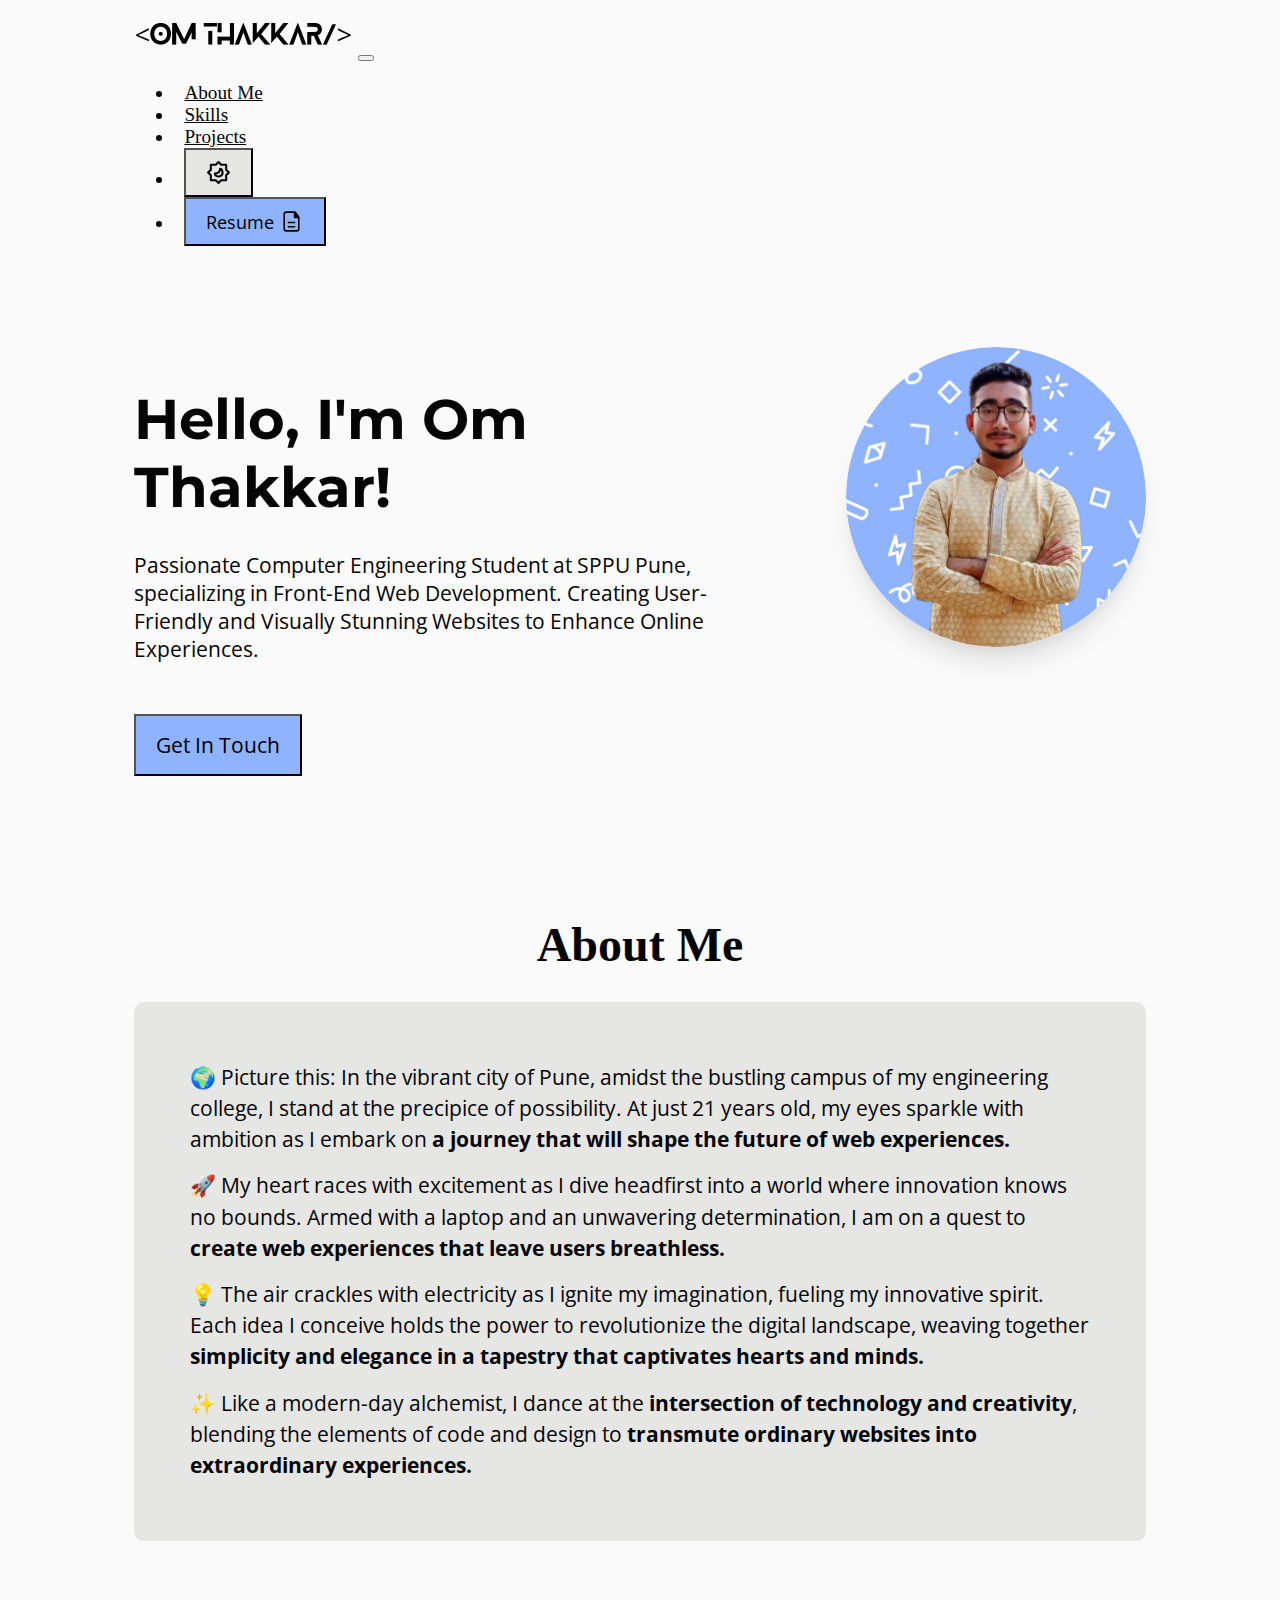
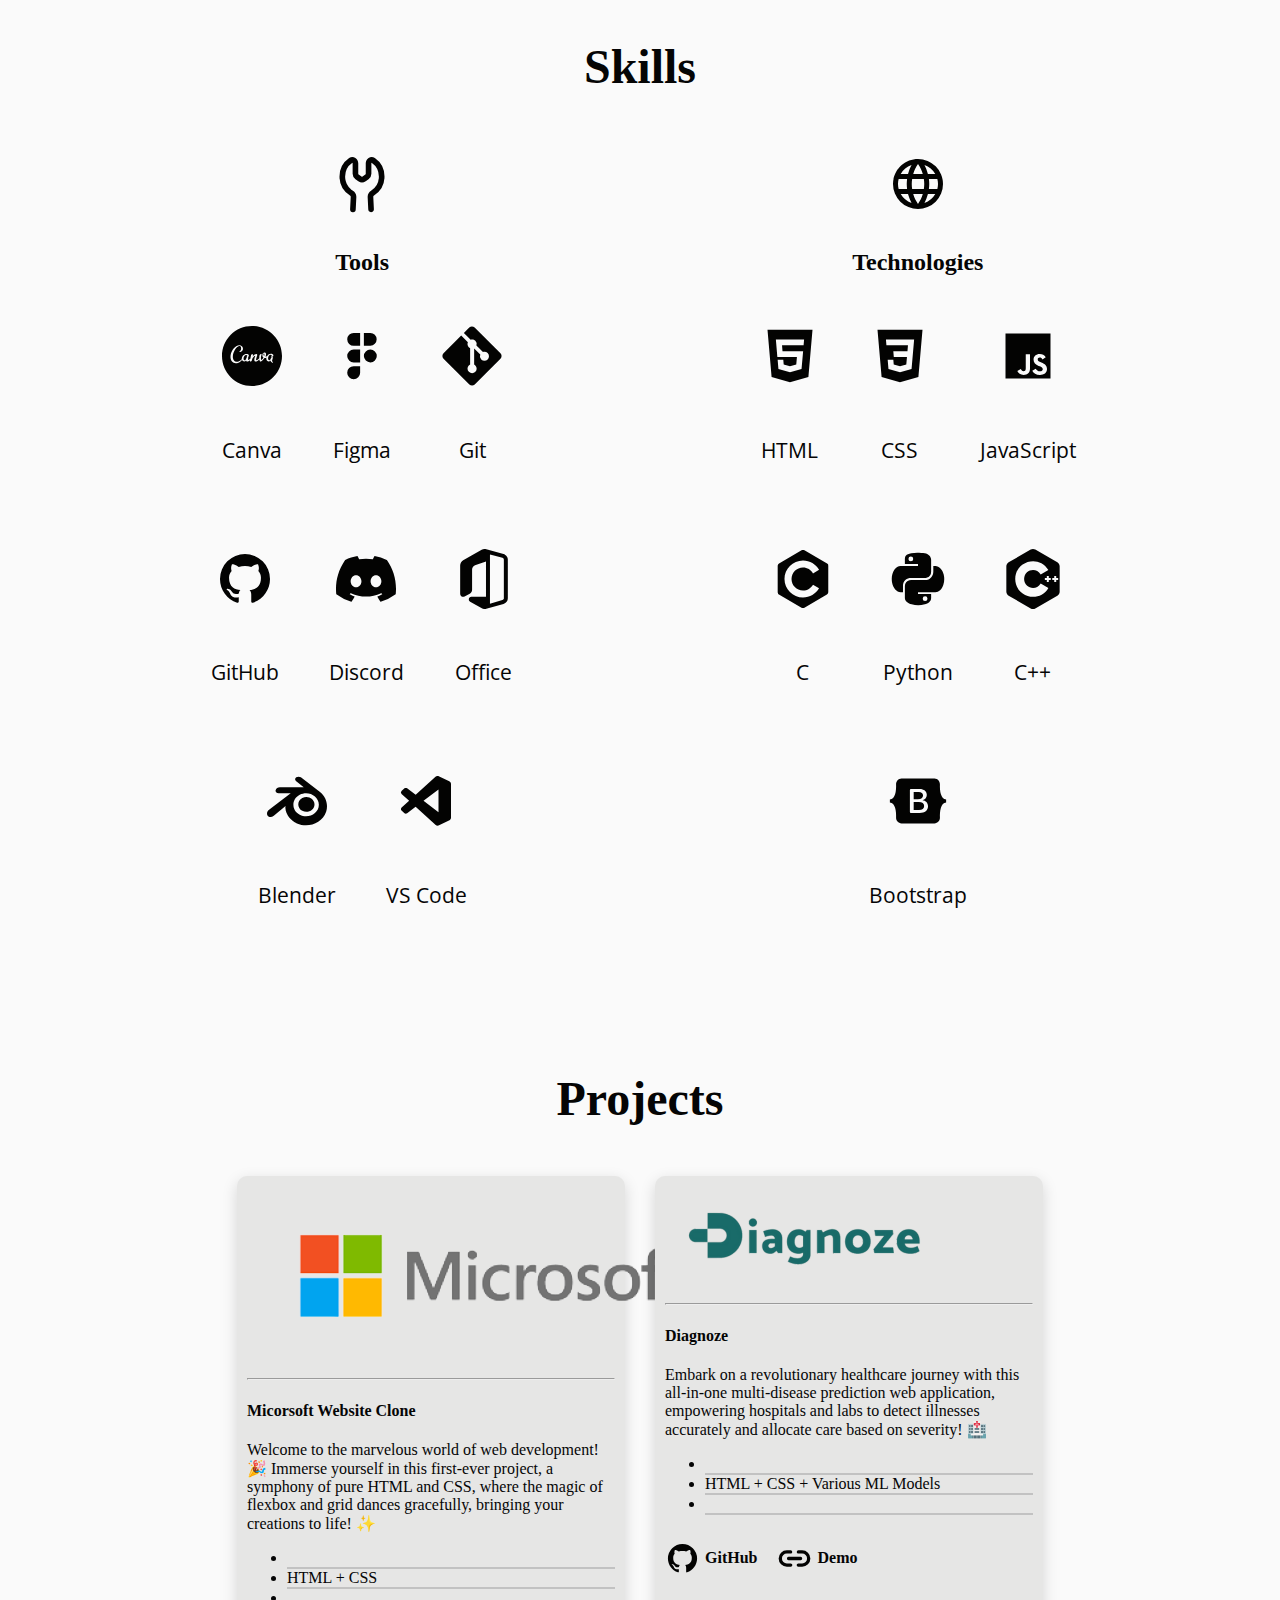
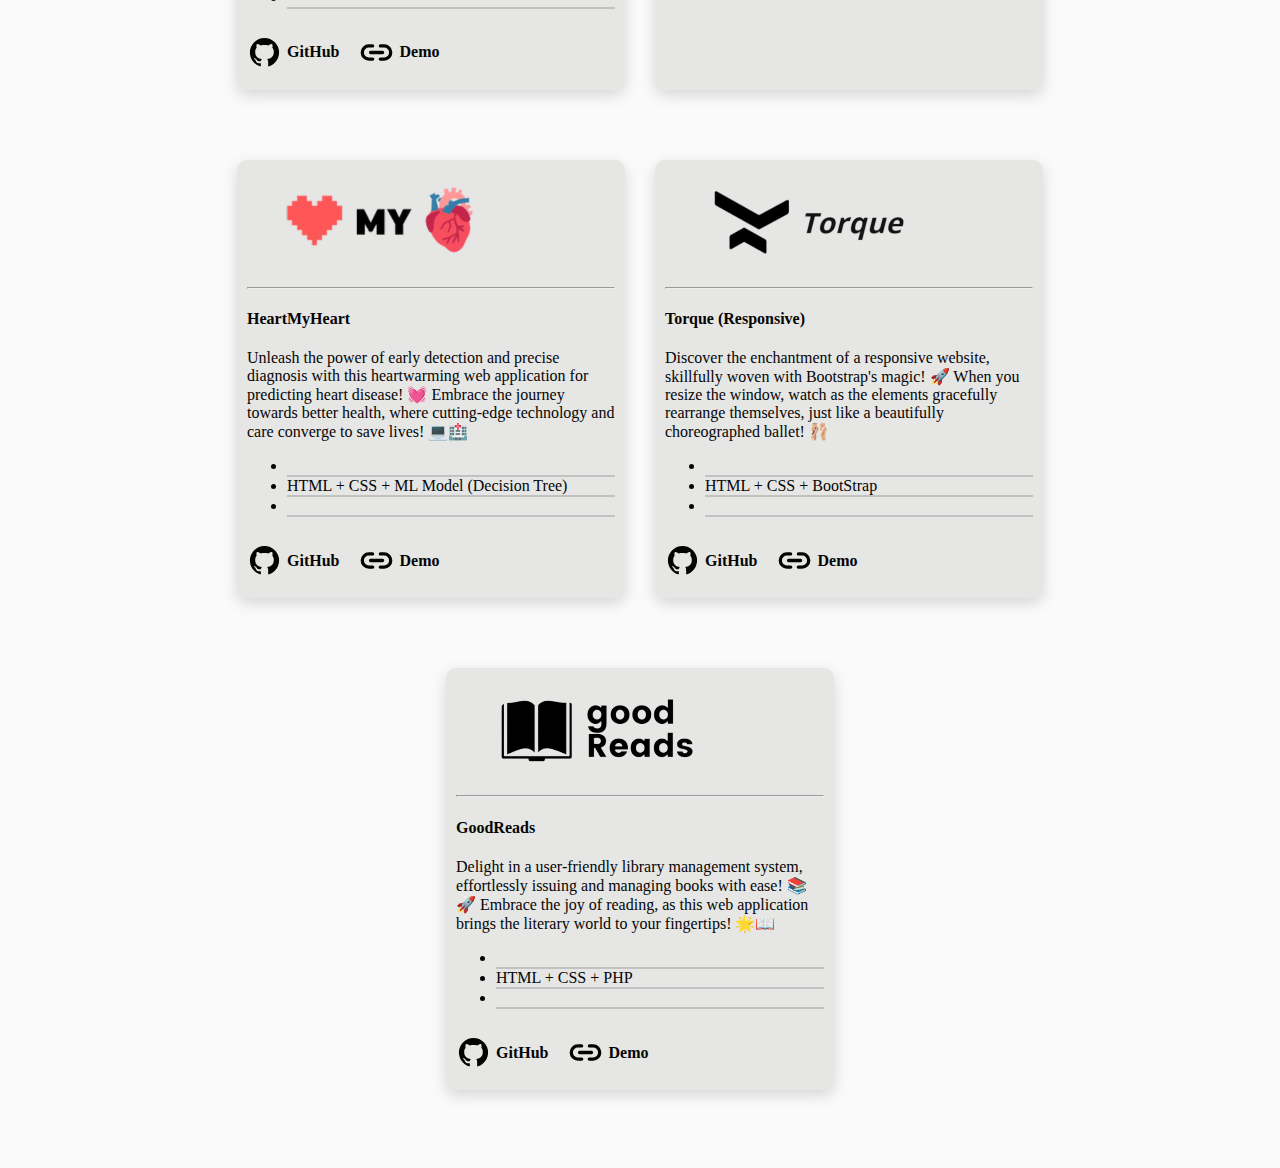
==== commit c6b7e470: "Color theme updated" ====
--- a/index.html
+++ b/index.html
@@ -24,13 +24,13 @@
     <link rel="stylesheet" href="Stylesheets/style.css">
 
     <!-- Favicon  -->
-    <link rel="shortcut icon" href="" type="image/x-icon">
+    <link rel="shortcut icon" href="Images/Social Icons/favicon.ico" type="image/x-icon">
 </head>
 
 <body>
     <!-- Navbar -->
     <section id="navigation_bar">
-        <nav class="navbar navbar-expand-lg navbar-light body_medium">
+        <nav class="navbar navbar-expand-lg navbar-light body_regular">
             <div class="container-fluid">
                 <a class="navbar-brand" href="#"><img src="Images/Logo and PFP/om_thakkar_logo.png" alt="Brand Logo"
                         id="brand_logo"></a>
@@ -51,12 +51,12 @@
                         </li>
                         <li class="nav-item">
                             <a href="Templates/index-dark.html"><button type="button"
-                                    class="btn btn-light nav-button primary_background"><img
+                                    class="btn btn-light nav-button secondary_background"><img
                                         src="Images/Social Icons/dark mode icons/dark-mode.svg" alt="" id="nav-icon"
                                         height="25px"></button></a>
                         </li>
                         <li class="nav-item">
-                            <button type="button" class="btn btn-light nav-button primary_background body_medium">Resume
+                            <button type="button" class="btn btn-light nav-button primary_background body">Resume
                                 <img src="Images/Social Icons/dark mode icons/resume.svg" alt="" id="nav-icon"
                                     height="25px"> </button>
                         </li>
@@ -70,11 +70,11 @@
     <section id="hero_page">
         <div class="flex_container">
             <div class="hero-content">
-                <h1 class="heading_bold heading"><span class="accent_color">Hello, I'm </span>Om Thakkar!</h1>
+                <h1 class="heading_bold heading"><span class="primary_colo">Hello, I'm </span><span class="new_line">Om Thakkar!</span></h1>
                 <p class="body_regular body">Passionate Computer Engineering Student at SPPU Pune, specializing in
                     Front-End Web Development. Creating User-Friendly and Visually Stunning Websites to Enhance
                     Online Experiences.</p>
-                <button type="button" class="btn btn-light btn-lg primary_background hero_button body body_bold">
+                <button type="button" class="btn btn-light btn-lg primary_background hero_button body body_regular">
                     Get In Touch </button>
             </div>
             <div class="hero_image">
@@ -198,9 +198,10 @@
     <section id="projects">
         <h2 class="heading_bold sub_heading">Projects</h2>
         <div class="project_container">
-            <div class="card">
+            <div class="card secondary_background">
                 <img class="card-img-top" src="Images/Project Images/micorsoft.png" alt="Card image cap"
                     id="card_image">
+                    <hr>
                 <div class="card-body">
                     <h4 class="card-title heading_bold">Micorsoft Website Clone</h4>
                     <p class="card-text">Welcome to the marvelous world of web development! 🎉 Immerse yourself in this first-ever project, a symphony of pure HTML and CSS, where the magic of flexbox and grid dances gracefully, bringing your creations to life! ✨</p>
@@ -210,17 +211,18 @@
                         <li class="list-group-item"></li>
                     </ul>
                     <div class="action_buttons">
-                        <a href="" class="action_button body_bold"><img
-                                src="Images/Social Icons/dark mode icons/social-github.svg" alt=""
-                                id="action_icons"><span>GitHub</span></a>
-                        <a href="" class="action_button body_bold"><img
-                                src="Images/Social Icons/dark mode icons/link.svg" alt="" id="action_icons"><span>
-                                Demo</span></a>
-                    </div>
-                </div>
-            </div>
-            <div class="card">
+                        <a href="https://github.com/OmThakkar/Microsoft-Clone" target="_blank" class="action_button body_bold"><img
+                                src="Images/Social Icons/dark mode icons/social-github.svg" alt=""
+                                id="action_icons"><span>GitHub</span></a>
+                        <a href="https://omthakkar.github.io/Microsoft-Clone/" target="_blank" class="action_button body_bold"><img
+                                src="Images/Social Icons/dark mode icons/link.svg" alt="" id="action_icons"><span>
+                                Demo</span></a>
+                    </div>
+                </div>
+            </div>
+            <div class="card secondary_background">
                 <img class="card-img-top" src="Images/Project Images/Diagnoze.png" alt="Card image cap" id="card_image">
+                <hr>
                 <div class="card-body">
                     <h4 class="card-title heading_bold">Diagnoze</h4>
                     <p class="card-text">Embark on a revolutionary healthcare journey with this all-in-one multi-disease prediction web application, empowering hospitals and labs to detect illnesses accurately and allocate care based on severity! 🏥</p>
@@ -230,18 +232,19 @@
                         <li class="list-group-item"></li>
                     </ul>
                     <div class="action_buttons">
-                        <a href="" class="action_button body_bold"><img
-                                src="Images/Social Icons/dark mode icons/social-github.svg" alt=""
-                                id="action_icons"><span>GitHub</span></a>
-                        <a href="" class="action_button body_bold"><img
-                                src="Images/Social Icons/dark mode icons/link.svg" alt="" id="action_icons"><span>
-                                Demo</span></a>
-                    </div>
-                </div>
-            </div>
-            <div class="card">
+                        <a href="" target="_blank" class="action_button body_bold"><img
+                                src="Images/Social Icons/dark mode icons/social-github.svg" alt=""
+                                id="action_icons"><span>GitHub</span></a>
+                        <a href="" target="_blank" class="action_button body_bold"><img
+                                src="Images/Social Icons/dark mode icons/link.svg" alt="" id="action_icons"><span>
+                                Demo</span></a>
+                    </div>
+                </div>
+            </div>
+            <div class="card secondary_background">
                 <img class="card-img-top" src="Images/Project Images/HeartMyHeart.png" alt="Card image cap"
                     id="card_image">
+                    <hr>
                 <div class="card-body">
                     <h4 class="card-title heading_bold">HeartMyHeart</h4>
                     <p class="card-text">Unleash the power of early detection and precise diagnosis with this heartwarming web application for predicting heart disease! 💓 Embrace the journey towards better health, where cutting-edge technology and care converge to save lives! 💻🏥</p>
@@ -251,17 +254,18 @@
                         <li class="list-group-item"></li>
                     </ul>
                     <div class="action_buttons">
-                        <a href="" class="action_button body_bold"><img
-                                src="Images/Social Icons/dark mode icons/social-github.svg" alt=""
-                                id="action_icons"><span>GitHub</span></a>
-                        <a href="" class="action_button body_bold"><img
-                                src="Images/Social Icons/dark mode icons/link.svg" alt="" id="action_icons"><span>
-                                Demo</span></a>
-                    </div>
-                </div>
-            </div>
-            <div class="card">
-                <img class="card-img-top" src="Images/Project Images/torque.png" alt="Card image cap" id="card_image">
+                        <a href="https://github.com/Prathamesh7291/40_P.U.L.S.E" target="_blank" class="action_button body_bold"><img
+                                src="Images/Social Icons/dark mode icons/social-github.svg" alt=""
+                                id="action_icons"><span>GitHub</span></a>
+                        <a href="" target="_blank" class="action_button body_bold"><img
+                                src="Images/Social Icons/dark mode icons/link.svg" alt="" id="action_icons"><span>
+                                Demo</span></a>
+                    </div>
+                </div>
+            </div>
+            <div class="card secondary_background">
+                <img class="card-img-top" src="Images/Project Images/torque light.png" alt="Card image cap" id="card_image">
+                <hr>
                 <div class="card-body">
                     <h4 class="card-title heading_bold">Torque (Responsive)</h4>
                     <p class="card-text">Discover the enchantment of a responsive website, skillfully woven with Bootstrap's magic! 🚀 When you resize the window, watch as the elements gracefully rearrange themselves, just like a beautifully choreographed ballet! 🩰</p>
@@ -271,17 +275,18 @@
                         <li class="list-group-item"></li>
                     </ul>
                     <div class="action_buttons">
-                        <a href="" class="action_button body_bold"><img
-                                src="Images/Social Icons/dark mode icons/social-github.svg" alt=""
-                                id="action_icons"><span>GitHub</span></a>
-                        <a href="" class="action_button body_bold"><img
-                                src="Images/Social Icons/dark mode icons/link.svg" alt="" id="action_icons"><span>
-                                Demo</span></a>
-                    </div>
-                </div>
-            </div>
-            <div class="card">
+                        <a href="https://github.com/OmThakkar/Responsive-Front-End-Project" target="_blank" class="action_button body_bold"><img
+                                src="Images/Social Icons/dark mode icons/social-github.svg" alt=""
+                                id="action_icons"><span>GitHub</span></a>
+                        <a href="https://omthakkar.github.io/Responsive-Front-End-Project/" target="_blank" class="action_button body_bold"><img
+                                src="Images/Social Icons/dark mode icons/link.svg" alt="" id="action_icons"><span>
+                                Demo</span></a>
+                    </div>
+                </div>
+            </div>
+            <div class="card secondary_background">
                 <img class="card-img-top" src="Images/Project Images/GoodReads.png" alt="Card image cap" id="card_image">
+                <hr>
                 <div class="card-body">
                     <h4 class="card-title heading_bold">GoodReads</h4>
                     <p class="card-text">Delight in a user-friendly library management system, effortlessly issuing and managing books with ease! 📚🚀 Embrace the joy of reading, as this web application brings the literary world to your fingertips! 🌟📖</p>
@@ -291,10 +296,10 @@
                         <li class="list-group-item"></li>
                     </ul>
                     <div class="action_buttons">
-                        <a href="" class="action_button body_bold"><img
-                                src="Images/Social Icons/dark mode icons/social-github.svg" alt=""
-                                id="action_icons"><span>GitHub</span></a>
-                        <a href="" class="action_button body_bold"><img
+                        <a href="" target="_blank" class="action_button body_bold"><img
+                                src="Images/Social Icons/dark mode icons/social-github.svg" alt=""
+                                id="action_icons"><span>GitHub</span></a>
+                        <a href="" target="_blank" class="action_button body_bold"><img
                                 src="Images/Social Icons/dark mode icons/link.svg" alt="" id="action_icons"><span>
                                 Demo</span></a>
                     </div>
--- a/Stylesheets/style.css
+++ b/Stylesheets/style.css
@@ -1,9 +1,14 @@
 /* Colors */
 :root {
-  --text-color: #030302;
+  /* --text-color: #030302;
   --background-color: #ffffff;
   --primary-color: #c5c6c3;
   --secondary-color: #dcdcdb;
+  --accent-color: #767873; */
+  --text-color: #050505;
+  --background-color: #fafafa;
+  --primary-color: #8fb3ff;
+  --secondary-color: #e6e6e5;
   --accent-color: #767873;
 }
 
@@ -21,6 +26,10 @@
 }
 
 .accent_color {
+  color: var(--accent-color);
+}
+
+.primary_color {
   color: var(--accent-color);
 }
 
@@ -62,10 +71,15 @@
   font-weight: 600;
 }
 
+body {
+  background-color: var(--background-color);
+  color: var(--text-color);
+}
+
 /* Navbar */
 #navigation_bar {
   padding: 0 10%;
-  font-size: 1.1rem;
+  font-size: 1.2rem;
 }
 
 #brand_logo {
@@ -84,15 +98,28 @@
 .nav-button {
   margin: 0 10px;
   font-size: 1.1rem;
-}
-
-.nav-button.primary_background:hover,
-.hero_button:hover {
+  display: flex;
+  align-items: center;
+  justify-content: space-between;
+  gap: 5px;
+  padding: 10px 20px;
+}
+
+.hero_button:hover,
+:not(.btn-check) + .btn:active,
+.nav-button.primary_background:hover {
+  outline: none;
+  background-color: var(--primary-color);
+  transform: translate(0, -3px);
+  box-shadow: 0 20px 80px -10px var(--primary-color);
+}
+
+.nav-button.secondary_background:hover {
+  outline: none;
   background-color: var(--secondary-color);
-}
-
-.nav-button.secondary_background:hover {
-  background-color: var(--primary-color);
+  transform: translate(0, -3px);
+  transition: transform ease 0.2s;
+  border-color: transparent;
 }
 
 #nav-icon {
@@ -108,7 +135,7 @@
 .flex_container {
   display: flex;
   gap: 100px;
-  justify-content: center;
+  justify-content: space-between;
 }
 
 #hero_page h1 {
@@ -117,11 +144,13 @@
 
 .hero_button {
   margin-top: 30px;
+  padding: 15px 20px;
 }
 
 #hero_image {
   height: 300px;
-  box-shadow: rgba(0, 0, 0, 0.1) 0px 20px 25px -5px, rgba(0, 0, 0, 0.04) 0px 10px 10px -5px;
+  box-shadow: rgba(0, 0, 0, 0.1) 0px 20px 25px -5px,
+    rgba(0, 0, 0, 0.04) 0px 10px 10px -5px;
   border-radius: 50%;
 }
 
@@ -138,7 +167,7 @@
 
 .about_box {
   border-radius: 10px;
-  padding: 1% 3%;
+  padding: 2% 5%;
   line-height: 1.5;
 }
 
@@ -219,11 +248,15 @@
 
 .card:hover {
   box-shadow: rgba(0, 0, 0, 0.3) 0px 10px 20px 0px;
-  transition: box-shadow .5s ease-in-out;
+  transition: box-shadow 0.5s ease-in-out;
 }
 
 #card_image {
-  border-bottom: 2px solid rgb(243, 243, 243);
+  border-radius: 7px;
+}
+
+#projects hr {
+  color: rgb(108, 108, 108);
 }
 
 .action_buttons {
@@ -242,13 +275,13 @@
   gap: 5px;
 }
 
-.action_button:hover {
-  transform: scale(1.05);
-  transition: .3s ease-in-out;
-}
-
 #action_icons {
   height: 35px;
+}
+
+.list-group-item {
+  background-color: var(--secondary-color);
+  border-bottom: 2px solid rgb(194, 194, 194);
 }
 
 /* Contact Me */
@@ -332,6 +365,7 @@
     width: 100%;
     padding: 20px;
     box-shadow: rgba(0, 0, 0, 0.15) 0px 5px 15px 0px;
+    background-color: var(--secondary-color);
   }
 
   .icons {
@@ -380,6 +414,10 @@
     margin-bottom: 20px;
   }
 
+  .new_line {
+    display: block;
+  }
+
   #about_me {
     margin: 20px 0;
     padding: 20px;
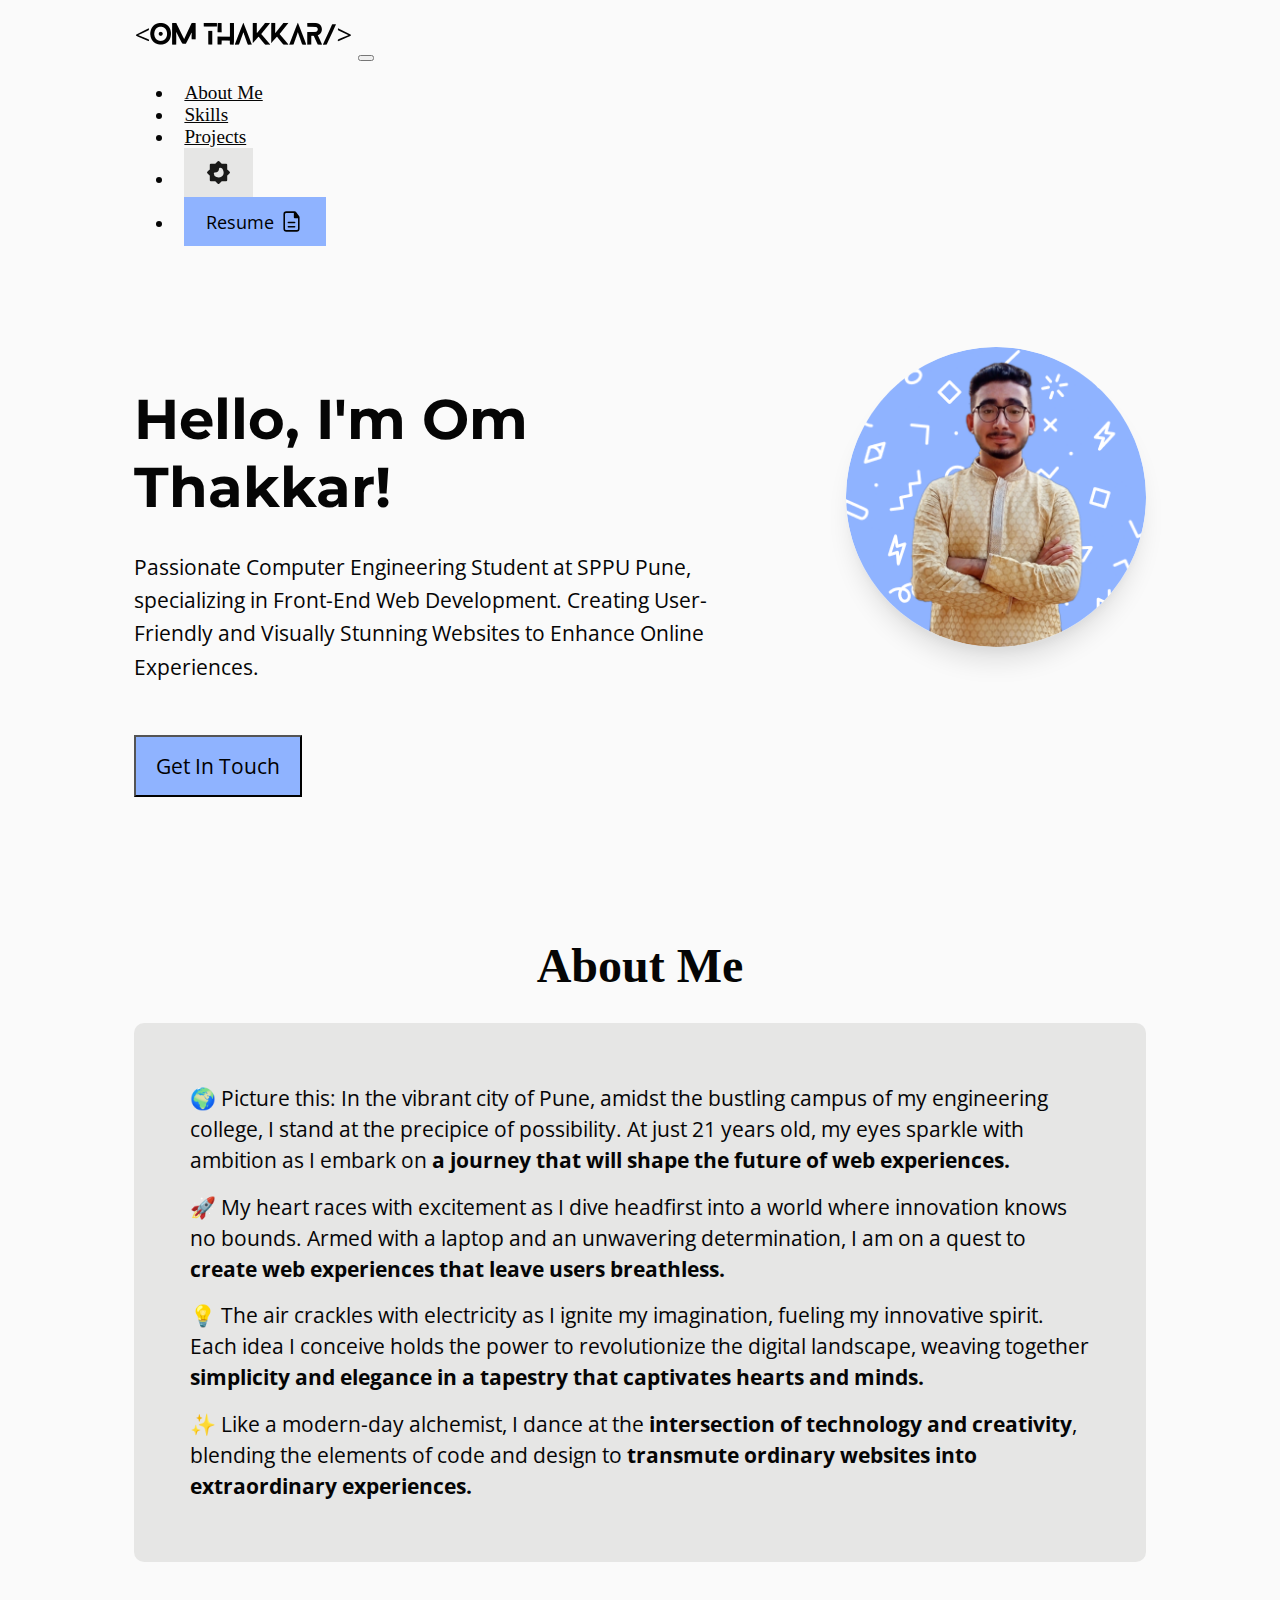
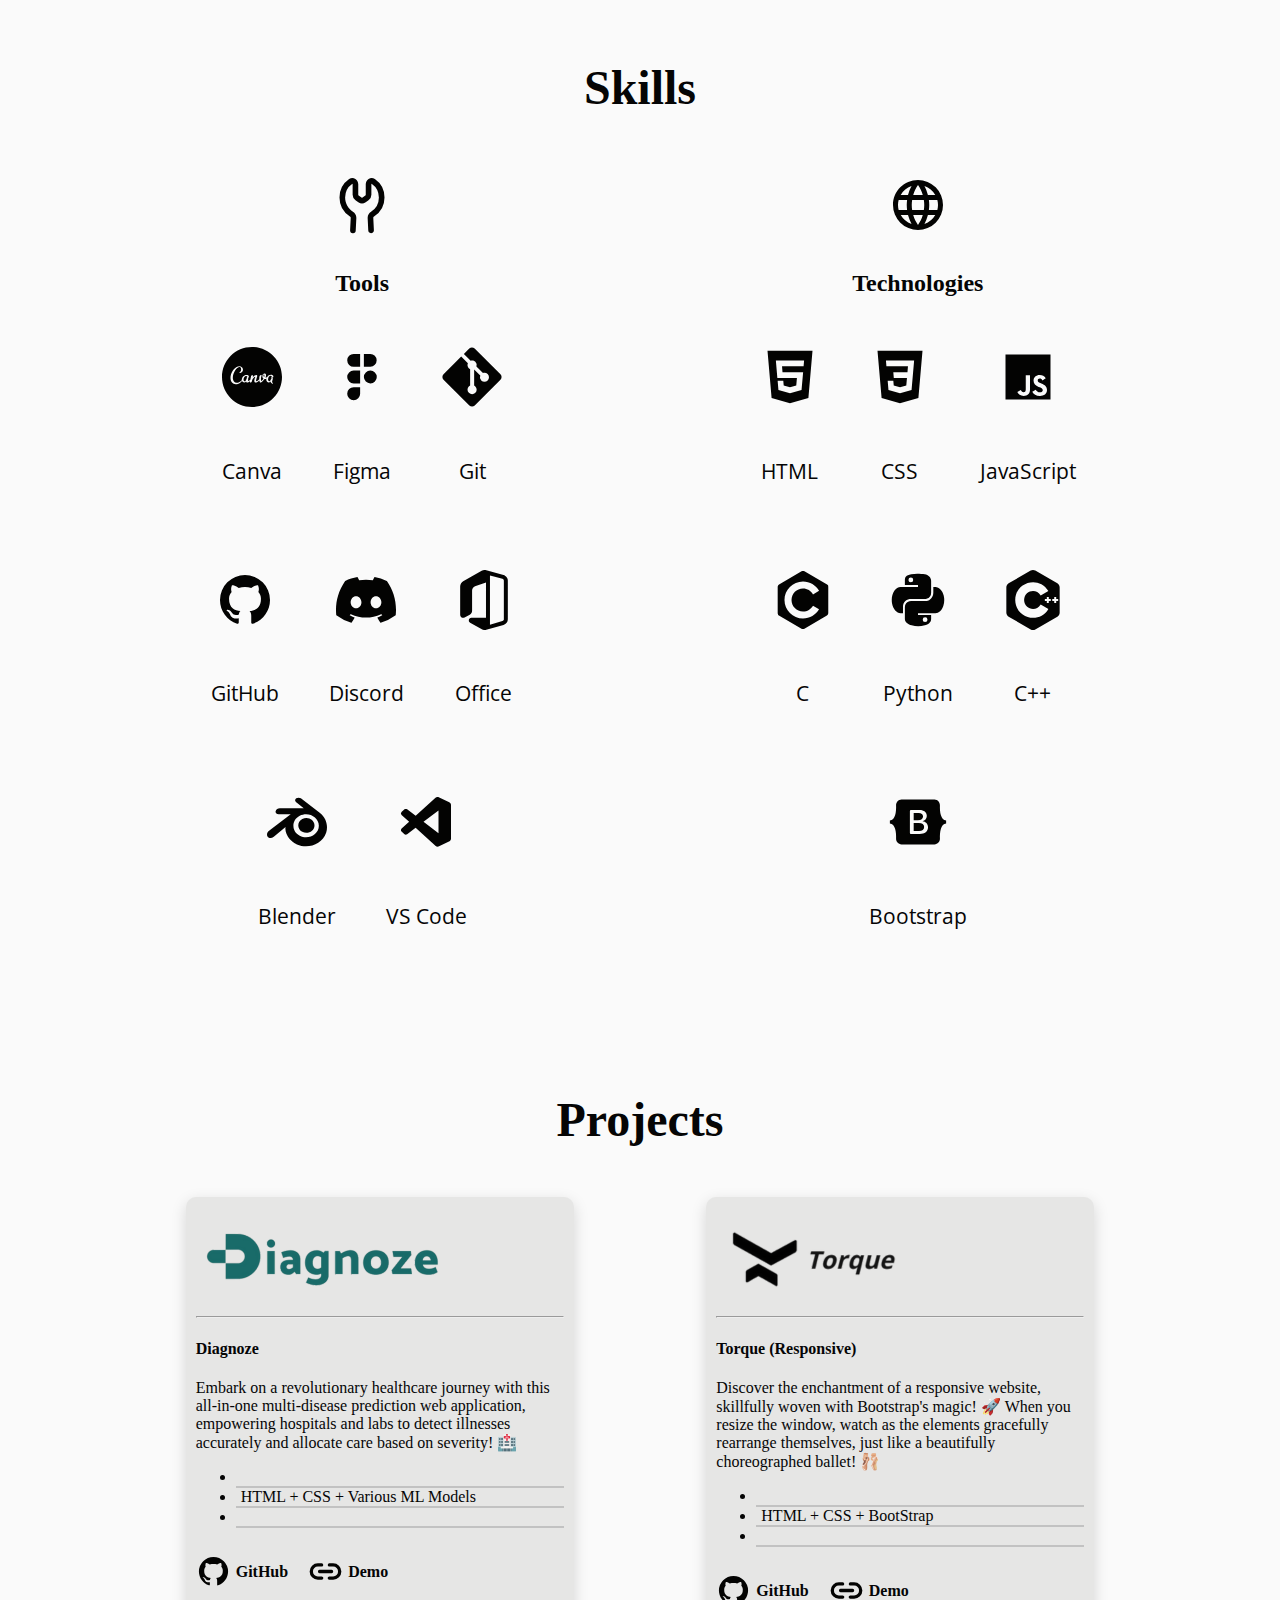
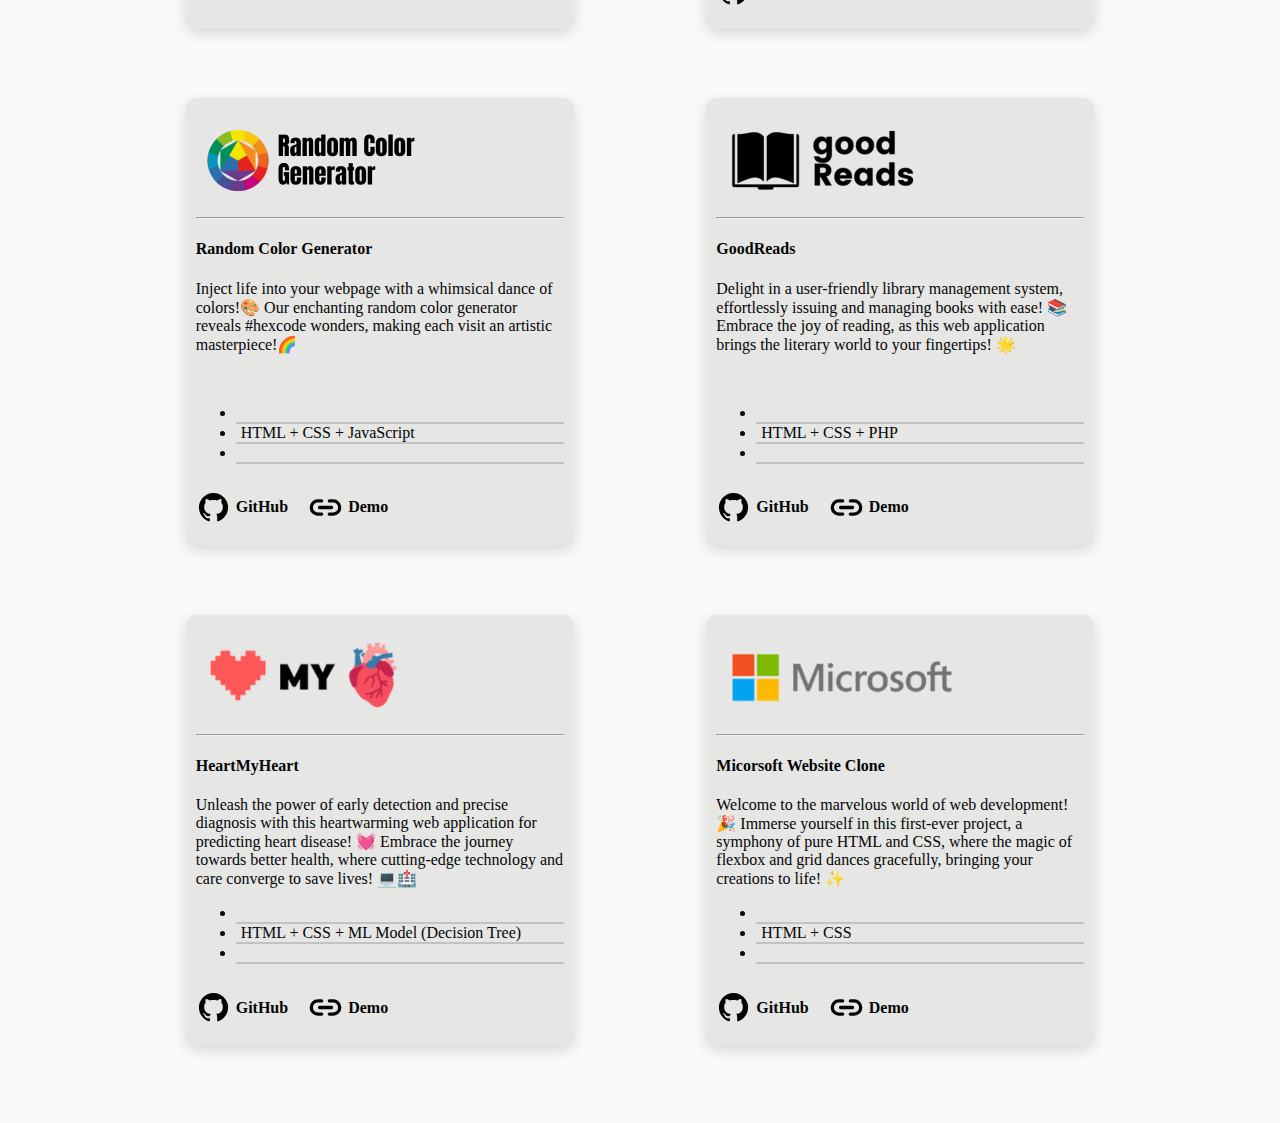
==== commit dec22158: "revised version" ====
--- a/index.html
+++ b/index.html
@@ -51,7 +51,7 @@
                         </li>
                         <li class="nav-item">
                             <a href="Templates/index-dark.html"><button type="button"
-                                    class="btn btn-light nav-button secondary_background"><img
+                                    class="btn btn-light nav-button secondary_background body"><img
                                         src="Images/Social Icons/dark mode icons/dark-mode.svg" alt="" id="nav-icon"
                                         height="25px"></button></a>
                         </li>
@@ -70,7 +70,8 @@
     <section id="hero_page">
         <div class="flex_container">
             <div class="hero-content">
-                <h1 class="heading_bold heading"><span class="primary_colo">Hello, I'm </span><span class="new_line">Om Thakkar!</span></h1>
+                <h1 class="heading_bold heading"><span class="primary_colo">Hello, I'm </span><span class="new_line">Om
+                        Thakkar!</span></h1>
                 <p class="body_regular body">Passionate Computer Engineering Student at SPPU Pune, specializing in
                     Front-End Web Development. Creating User-Friendly and Visually Stunning Websites to Enhance
                     Online Experiences.</p>
@@ -134,7 +135,8 @@
                         <h5 class="body body_regular">Git</h5>
                     </span>
                     <span class="tool">
-                        <img src="Images/Social Icons/dark mode icons/social-github.svg" alt="GitHub Icon" id="skill_icon">
+                        <img src="Images/Social Icons/dark mode icons/social-github.svg" alt="GitHub Icon"
+                            id="skill_icon">
                         <h5 class="body body_regular">GitHub</h5>
                     </span>
                     <span class="tool">
@@ -142,7 +144,8 @@
                         <h5 class="body body_regular">Discord</h5>
                     </span>
                     <span class="tool">
-                        <img src="Images/Social Icons/dark mode icons/microsoftoffice.svg" alt="Office Icon" id="skill_icon">
+                        <img src="Images/Social Icons/dark mode icons/microsoftoffice.svg" alt="Office Icon"
+                            id="skill_icon">
                         <h5 class="body body_regular">Office</h5>
                     </span>
                     <span class="tool">
@@ -170,7 +173,8 @@
                         <h5 class="body body_regular">CSS</h5>
                     </span>
                     <span class="technology">
-                        <img src="Images/Social Icons/dark mode icons/language-javascript.svg" alt="JavaScript Icon" id="skill_icon">
+                        <img src="Images/Social Icons/dark mode icons/language-javascript.svg" alt="JavaScript Icon"
+                            id="skill_icon">
                         <h5 class="body body_regular">JavaScript</h5>
                     </span>
                     <span class="technology">
@@ -178,7 +182,8 @@
                         <h5 class="body body_regular">C</h5>
                     </span>
                     <span class="technology">
-                        <img src="Images/Social Icons/dark mode icons/social-python.svg" alt="Python Icon" id="skill_icon">
+                        <img src="Images/Social Icons/dark mode icons/social-python.svg" alt="Python Icon"
+                            id="skill_icon">
                         <h5 class="body body_regular">Python</h5>
                     </span>
                     <span class="technology">
@@ -186,7 +191,8 @@
                         <h5 class="body body_regular">C++</h5>
                     </span>
                     <span class="technology">
-                        <img src="Images/Social Icons/dark mode icons/bootstrap.svg" alt="BootStrap Icon" id="skill_icon">
+                        <img src="Images/Social Icons/dark mode icons/bootstrap.svg" alt="BootStrap Icon"
+                            id="skill_icon">
                         <h5 class="body body_regular">Bootstrap</h5>
                     </span>
                 </div>
@@ -199,113 +205,153 @@
         <h2 class="heading_bold sub_heading">Projects</h2>
         <div class="project_container">
             <div class="card secondary_background">
+                <img class="card-img-top" src="Images/Project Images/Diagnoze.png" alt="Card image cap" id="card_image">
+                <hr>
+                <div class="card-body">
+                    <h4 class="card-title heading_bold">Diagnoze</h4>
+                    <p class="card-text">Embark on a revolutionary healthcare journey with this all-in-one multi-disease
+                        prediction web application, empowering hospitals and labs to detect illnesses accurately and
+                        allocate care based on severity! 🏥</p>
+                    <ul class="list-group list-group-flush">
+                        <li class="list-group-item"></li>
+                        <li class="list-group-item">HTML + CSS + Various ML Models</li>
+                        <li class="list-group-item"></li>
+                    </ul>
+                    <div class="action_buttons">
+                        <a href="" target="_blank" class="action_button body_bold"><img
+                                src="Images/Social Icons/dark mode icons/social-github.svg" alt=""
+                                id="action_icons"><span>GitHub</span></a>
+                        <a href="" target="_blank" class="action_button body_bold"><img
+                                src="Images/Social Icons/dark mode icons/link.svg" alt="" id="action_icons"><span>
+                                Demo</span></a>
+                    </div>
+                </div>
+            </div>
+            <div class="card secondary_background">
+                <img class="card-img-top" src="Images/Project Images/torque light.png" alt="Card image cap"
+                    id="card_image">
+                <hr>
+                <div class="card-body">
+                    <h4 class="card-title heading_bold">Torque (Responsive)</h4>
+                    <p class="card-text">Discover the enchantment of a responsive website, skillfully woven with
+                        Bootstrap's magic! 🚀 When you resize the window, watch as the elements gracefully rearrange
+                        themselves, just like a beautifully choreographed ballet! 🩰</p>
+                    <ul class="list-group list-group-flush">
+                        <li class="list-group-item"></li>
+                        <li class="list-group-item">HTML + CSS + BootStrap</li>
+                        <li class="list-group-item"></li>
+                    </ul>
+                    <div class="action_buttons">
+                        <a href="https://github.com/OmThakkar/Responsive-Front-End-Project" target="_blank"
+                            class="action_button body_bold"><img
+                                src="Images/Social Icons/dark mode icons/social-github.svg" alt=""
+                                id="action_icons"><span>GitHub</span></a>
+                        <a href="https://omthakkar.github.io/Responsive-Front-End-Project/" target="_blank"
+                            class="action_button body_bold"><img src="Images/Social Icons/dark mode icons/link.svg"
+                                alt="" id="action_icons"><span>
+                                Demo</span></a>
+                    </div>
+                </div>
+            </div>
+            <div class="card secondary_background">
+                <img class="card-img-top" src="../Images/Project Images/Random_Color_Generator.png" alt="Card image cap"
+                    id="card_image">
+                <hr>
+                <div class="card-body">
+                    <h4 class="card-title heading_bold">Random Color Generator</h4>
+                    <p class="card-text">Inject life into your webpage with a whimsical dance of colors!🎨 Our
+                        enchanting random color generator reveals #hexcode wonders, making each visit an artistic
+                        masterpiece!🌈</p><br>
+                    <ul class="list-group list-group-flush">
+                        <li class="list-group-item"></li>
+                        <li class="list-group-item">HTML + CSS + JavaScript</li>
+                        <li class="list-group-item"></li>
+                    </ul>
+                    <div class="action_buttons">
+                        <a href="https://github.com/OmThakkar/RandomColorGenerator" target="_blank" class="action_button body_bold"><img
+                                src="../Images/Social Icons/dark mode icons/social-github.svg" alt=""
+                                id="action_icons"><span>GitHub</span></a>
+                        <a href="https://omthakkar.github.io/RandomColorGenerator/" target="_blank" class="action_button body_bold"><img
+                                src="../Images/Social Icons/dark mode icons/link.svg" alt="" id="action_icons"><span>
+                                Demo</span></a>
+                    </div>
+                </div>
+            </div>
+            <div class="card secondary_background">
+                <img class="card-img-top" src="Images/Project Images/GoodReads.png" alt="Card image cap"
+                    id="card_image">
+                <hr>
+                <div class="card-body">
+                    <h4 class="card-title heading_bold">GoodReads</h4>
+                    <p class="card-text">Delight in a user-friendly library management system, effortlessly issuing and
+                        managing books with ease! 📚 Embrace the joy of reading, as this web application brings the
+                        literary world to your fingertips! 🌟</p><br>
+                    <ul class="list-group list-group-flush">
+                        <li class="list-group-item"></li>
+                        <li class="list-group-item">HTML + CSS + PHP</li>
+                        <li class="list-group-item"></li>
+                    </ul>
+                    <div class="action_buttons">
+                        <a href="" target="_blank" class="action_button body_bold"><img
+                                src="Images/Social Icons/dark mode icons/social-github.svg" alt=""
+                                id="action_icons"><span>GitHub</span></a>
+                        <a href="" target="_blank" class="action_button body_bold"><img
+                                src="Images/Social Icons/dark mode icons/link.svg" alt="" id="action_icons"><span>
+                                Demo</span></a>
+                    </div>
+                </div>
+            </div>
+            <div class="card secondary_background">
+                <img class="card-img-top" src="Images/Project Images/HeartMyHeart.png" alt="Card image cap"
+                    id="card_image">
+                <hr>
+                <div class="card-body">
+                    <h4 class="card-title heading_bold">HeartMyHeart</h4>
+                    <p class="card-text">Unleash the power of early detection and precise diagnosis with this
+                        heartwarming web application for predicting heart disease! 💓 Embrace the journey towards better
+                        health, where cutting-edge technology and care converge to save lives! 💻🏥</p>
+                    <ul class="list-group list-group-flush">
+                        <li class="list-group-item"></li>
+                        <li class="list-group-item">HTML + CSS + ML Model (Decision Tree)</li>
+                        <li class="list-group-item"></li>
+                    </ul>
+                    <div class="action_buttons">
+                        <a href="https://github.com/Prathamesh7291/40_P.U.L.S.E" target="_blank"
+                            class="action_button body_bold"><img
+                                src="Images/Social Icons/dark mode icons/social-github.svg" alt=""
+                                id="action_icons"><span>GitHub</span></a>
+                        <a href="" target="_blank" class="action_button body_bold"><img
+                                src="Images/Social Icons/dark mode icons/link.svg" alt="" id="action_icons"><span>
+                                Demo</span></a>
+                    </div>
+                </div>
+            </div>
+            <div class="card secondary_background">
                 <img class="card-img-top" src="Images/Project Images/micorsoft.png" alt="Card image cap"
                     id="card_image">
-                    <hr>
+                <hr>
                 <div class="card-body">
                     <h4 class="card-title heading_bold">Micorsoft Website Clone</h4>
-                    <p class="card-text">Welcome to the marvelous world of web development! 🎉 Immerse yourself in this first-ever project, a symphony of pure HTML and CSS, where the magic of flexbox and grid dances gracefully, bringing your creations to life! ✨</p>
+                    <p class="card-text">Welcome to the marvelous world of web development! 🎉 Immerse yourself in this
+                        first-ever project, a symphony of pure HTML and CSS, where the magic of flexbox and grid dances
+                        gracefully, bringing your creations to life! ✨</p>
                     <ul class="list-group list-group-flush">
                         <li class="list-group-item"></li>
                         <li class="list-group-item">HTML + CSS</li>
                         <li class="list-group-item"></li>
                     </ul>
                     <div class="action_buttons">
-                        <a href="https://github.com/OmThakkar/Microsoft-Clone" target="_blank" class="action_button body_bold"><img
-                                src="Images/Social Icons/dark mode icons/social-github.svg" alt=""
-                                id="action_icons"><span>GitHub</span></a>
-                        <a href="https://omthakkar.github.io/Microsoft-Clone/" target="_blank" class="action_button body_bold"><img
-                                src="Images/Social Icons/dark mode icons/link.svg" alt="" id="action_icons"><span>
-                                Demo</span></a>
-                    </div>
-                </div>
-            </div>
-            <div class="card secondary_background">
-                <img class="card-img-top" src="Images/Project Images/Diagnoze.png" alt="Card image cap" id="card_image">
-                <hr>
-                <div class="card-body">
-                    <h4 class="card-title heading_bold">Diagnoze</h4>
-                    <p class="card-text">Embark on a revolutionary healthcare journey with this all-in-one multi-disease prediction web application, empowering hospitals and labs to detect illnesses accurately and allocate care based on severity! 🏥</p>
-                    <ul class="list-group list-group-flush">
-                        <li class="list-group-item"></li>
-                        <li class="list-group-item">HTML + CSS + Various ML Models</li>
-                        <li class="list-group-item"></li>
-                    </ul>
-                    <div class="action_buttons">
-                        <a href="" target="_blank" class="action_button body_bold"><img
-                                src="Images/Social Icons/dark mode icons/social-github.svg" alt=""
-                                id="action_icons"><span>GitHub</span></a>
-                        <a href="" target="_blank" class="action_button body_bold"><img
-                                src="Images/Social Icons/dark mode icons/link.svg" alt="" id="action_icons"><span>
-                                Demo</span></a>
-                    </div>
-                </div>
-            </div>
-            <div class="card secondary_background">
-                <img class="card-img-top" src="Images/Project Images/HeartMyHeart.png" alt="Card image cap"
-                    id="card_image">
-                    <hr>
-                <div class="card-body">
-                    <h4 class="card-title heading_bold">HeartMyHeart</h4>
-                    <p class="card-text">Unleash the power of early detection and precise diagnosis with this heartwarming web application for predicting heart disease! 💓 Embrace the journey towards better health, where cutting-edge technology and care converge to save lives! 💻🏥</p>
-                    <ul class="list-group list-group-flush">
-                        <li class="list-group-item"></li>
-                        <li class="list-group-item">HTML + CSS + ML Model (Decision Tree)</li>
-                        <li class="list-group-item"></li>
-                    </ul>
-                    <div class="action_buttons">
-                        <a href="https://github.com/Prathamesh7291/40_P.U.L.S.E" target="_blank" class="action_button body_bold"><img
-                                src="Images/Social Icons/dark mode icons/social-github.svg" alt=""
-                                id="action_icons"><span>GitHub</span></a>
-                        <a href="" target="_blank" class="action_button body_bold"><img
-                                src="Images/Social Icons/dark mode icons/link.svg" alt="" id="action_icons"><span>
-                                Demo</span></a>
-                    </div>
-                </div>
-            </div>
-            <div class="card secondary_background">
-                <img class="card-img-top" src="Images/Project Images/torque light.png" alt="Card image cap" id="card_image">
-                <hr>
-                <div class="card-body">
-                    <h4 class="card-title heading_bold">Torque (Responsive)</h4>
-                    <p class="card-text">Discover the enchantment of a responsive website, skillfully woven with Bootstrap's magic! 🚀 When you resize the window, watch as the elements gracefully rearrange themselves, just like a beautifully choreographed ballet! 🩰</p>
-                    <ul class="list-group list-group-flush">
-                        <li class="list-group-item"></li>
-                        <li class="list-group-item">HTML + CSS + BootStrap</li>
-                        <li class="list-group-item"></li>
-                    </ul>
-                    <div class="action_buttons">
-                        <a href="https://github.com/OmThakkar/Responsive-Front-End-Project" target="_blank" class="action_button body_bold"><img
-                                src="Images/Social Icons/dark mode icons/social-github.svg" alt=""
-                                id="action_icons"><span>GitHub</span></a>
-                        <a href="https://omthakkar.github.io/Responsive-Front-End-Project/" target="_blank" class="action_button body_bold"><img
-                                src="Images/Social Icons/dark mode icons/link.svg" alt="" id="action_icons"><span>
-                                Demo</span></a>
-                    </div>
-                </div>
-            </div>
-            <div class="card secondary_background">
-                <img class="card-img-top" src="Images/Project Images/GoodReads.png" alt="Card image cap" id="card_image">
-                <hr>
-                <div class="card-body">
-                    <h4 class="card-title heading_bold">GoodReads</h4>
-                    <p class="card-text">Delight in a user-friendly library management system, effortlessly issuing and managing books with ease! 📚🚀 Embrace the joy of reading, as this web application brings the literary world to your fingertips! 🌟📖</p>
-                    <ul class="list-group list-group-flush">
-                        <li class="list-group-item"></li>
-                        <li class="list-group-item">HTML + CSS + PHP</li>
-                        <li class="list-group-item"></li>
-                    </ul>
-                    <div class="action_buttons">
-                        <a href="" target="_blank" class="action_button body_bold"><img
-                                src="Images/Social Icons/dark mode icons/social-github.svg" alt=""
-                                id="action_icons"><span>GitHub</span></a>
-                        <a href="" target="_blank" class="action_button body_bold"><img
-                                src="Images/Social Icons/dark mode icons/link.svg" alt="" id="action_icons"><span>
-                                Demo</span></a>
-                    </div>
-                </div>
-            </div>
-
+                        <a href="https://github.com/OmThakkar/Microsoft-Clone" target="_blank"
+                            class="action_button body_bold"><img
+                                src="Images/Social Icons/dark mode icons/social-github.svg" alt=""
+                                id="action_icons"><span>GitHub</span></a>
+                        <a href="https://omthakkar.github.io/Microsoft-Clone/" target="_blank"
+                            class="action_button body_bold"><img src="Images/Social Icons/dark mode icons/link.svg"
+                                alt="" id="action_icons"><span>
+                                Demo</span></a>
+                    </div>
+                </div>
+            </div>
         </div>
     </section>
 
--- a/Stylesheets/style.css
+++ b/Stylesheets/style.css
@@ -1,10 +1,5 @@
 /* Colors */
 :root {
-  /* --text-color: #030302;
-  --background-color: #ffffff;
-  --primary-color: #c5c6c3;
-  --secondary-color: #dcdcdb;
-  --accent-color: #767873; */
   --text-color: #050505;
   --background-color: #fafafa;
   --primary-color: #8fb3ff;
@@ -37,9 +32,6 @@
 .heading {
   font-family: "Montserrat", sans-serif;
   font-size: 3.5rem;
-}
-
-.heading_bold {
   font-weight: 700;
 }
 
@@ -57,9 +49,6 @@
 .body {
   font-family: "Open Sans", sans-serif;
   font-size: 1.3rem;
-}
-
-.body_regular {
   font-weight: 400;
 }
 
@@ -74,6 +63,10 @@
 body {
   background-color: var(--background-color);
   color: var(--text-color);
+}
+
+.container-fluid{
+  --bs-gutter-x: 0;
 }
 
 /* Navbar */
@@ -103,7 +96,9 @@
   justify-content: space-between;
   gap: 5px;
   padding: 10px 20px;
-}
+  border-color: transparent;
+}
+
 
 .hero_button:hover,
 :not(.btn-check) + .btn:active,
@@ -112,6 +107,7 @@
   background-color: var(--primary-color);
   transform: translate(0, -3px);
   box-shadow: 0 20px 80px -10px var(--primary-color);
+  border-color: transparent;
 }
 
 .nav-button.secondary_background:hover {
@@ -142,6 +138,10 @@
   margin-bottom: 30px;
 }
 
+#hero_page p {
+  line-height: 1.6;
+}
+
 .hero_button {
   margin-top: 30px;
   padding: 15px 20px;
@@ -232,7 +232,7 @@
 
 .project_container {
   display: flex;
-  justify-content: center;
+  justify-content: space-around;
   gap: 30px;
   flex-wrap: wrap;
 }
@@ -245,6 +245,12 @@
   margin: 20px 0;
   padding: 10px;
 }
+/* 
+.project_container::after {
+  content: "";
+  width: 23rem;
+  height: 50px;
+} */
 
 .card:hover {
   box-shadow: rgba(0, 0, 0, 0.3) 0px 10px 20px 0px;
@@ -257,6 +263,7 @@
 
 #projects hr {
   color: rgb(108, 108, 108);
+  margin: 0;
 }
 
 .action_buttons {
@@ -282,6 +289,7 @@
 .list-group-item {
   background-color: var(--secondary-color);
   border-bottom: 2px solid rgb(194, 194, 194);
+  padding-left: 5px;
 }
 
 /* Contact Me */
@@ -409,13 +417,21 @@
     text-align: center;
   }
 
-  #hero-img {
-    height: 150px;
-    margin-bottom: 20px;
+  #hero_page p {
+    padding: 0 10px;
+  }
+
+  #hero_image {
+    height: 200px;
+    margin: 10px 0 0;
   }
 
   .new_line {
     display: block;
+  }
+
+  .hero_button {
+    padding: 10px 15px;
   }
 
   #about_me {
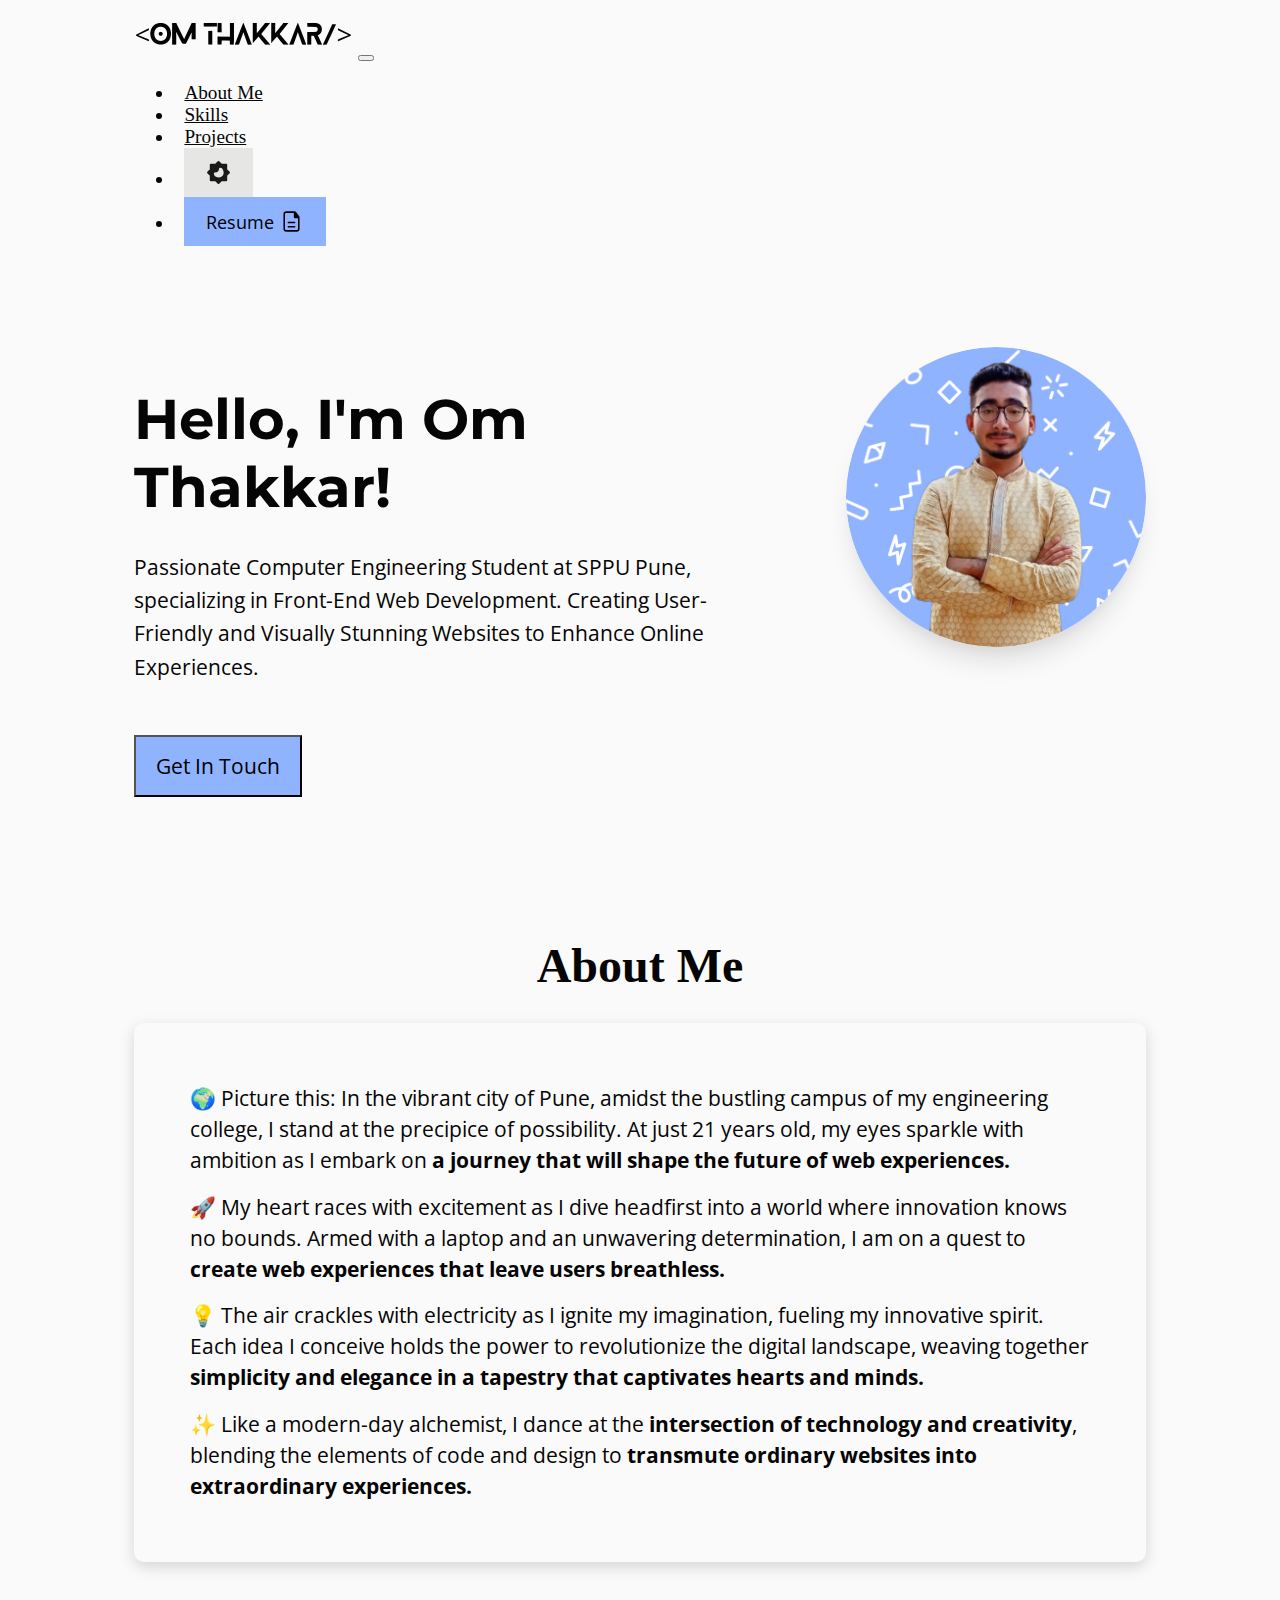
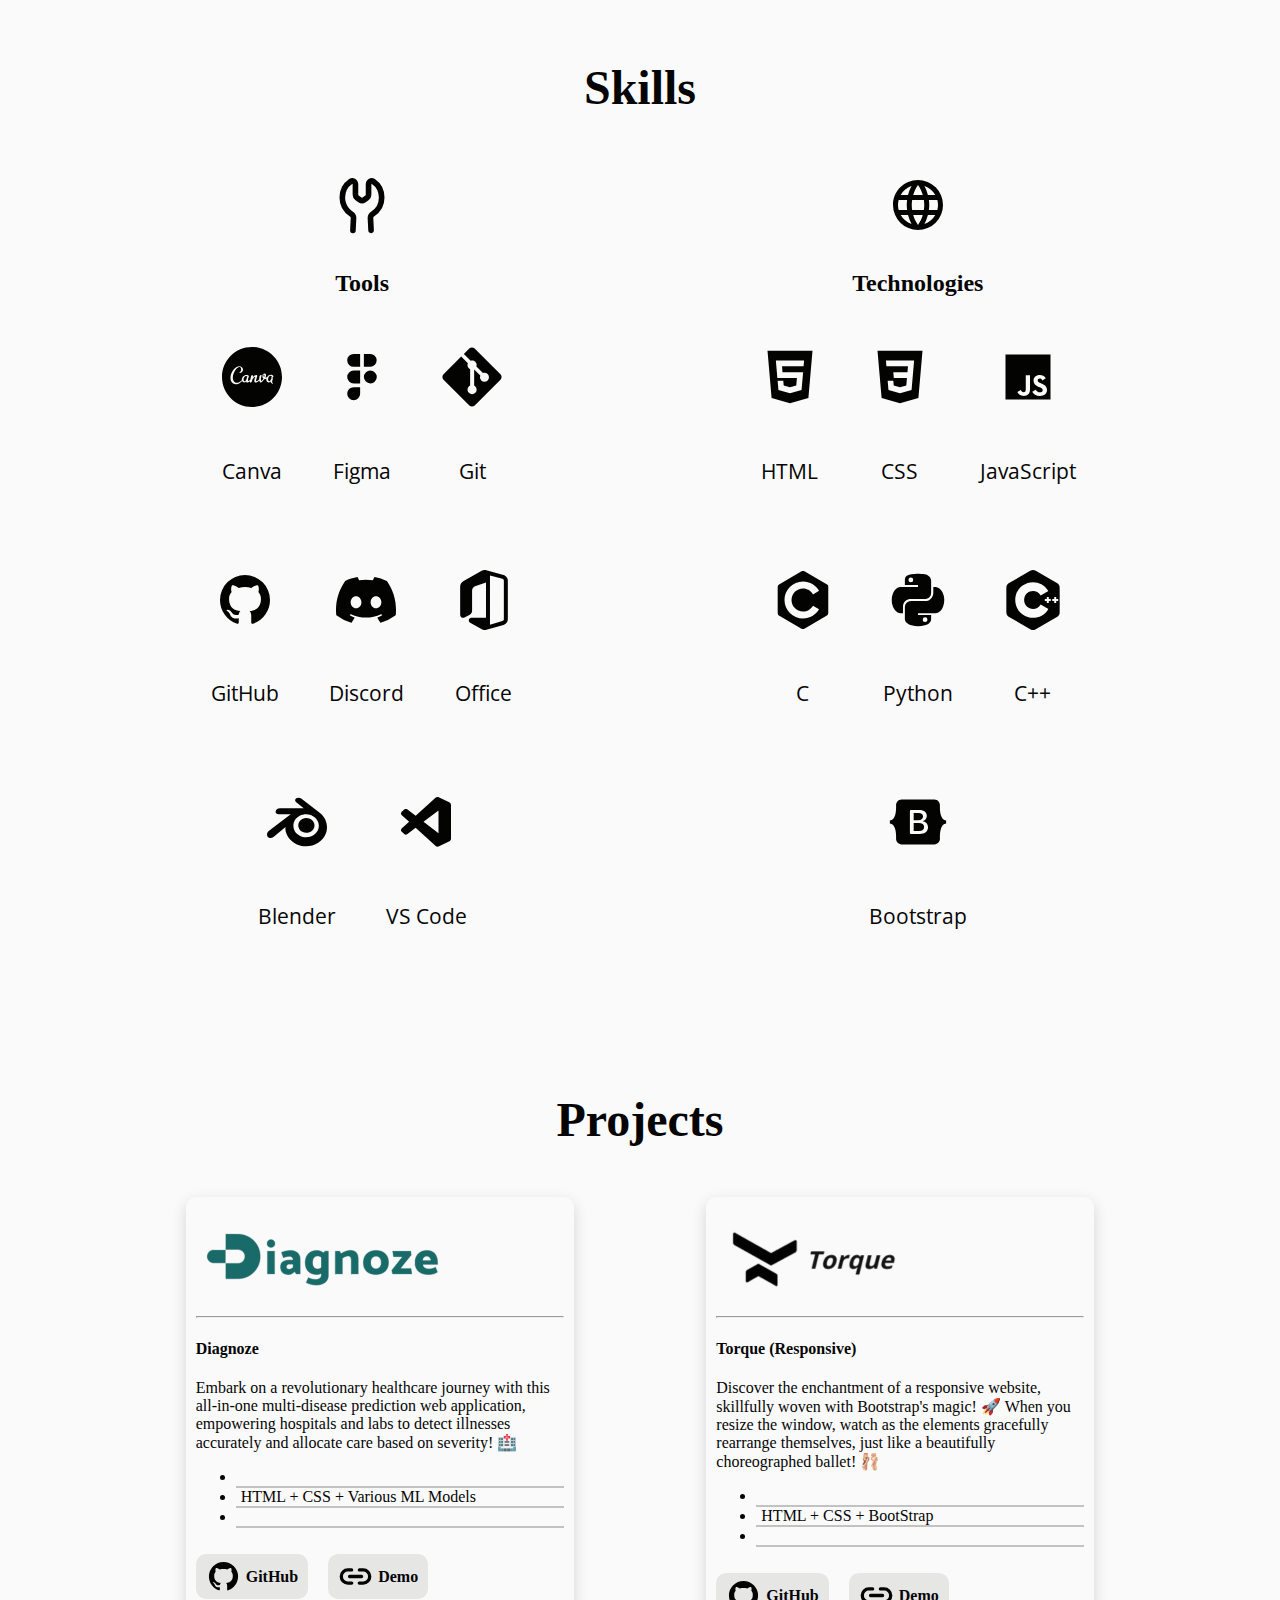
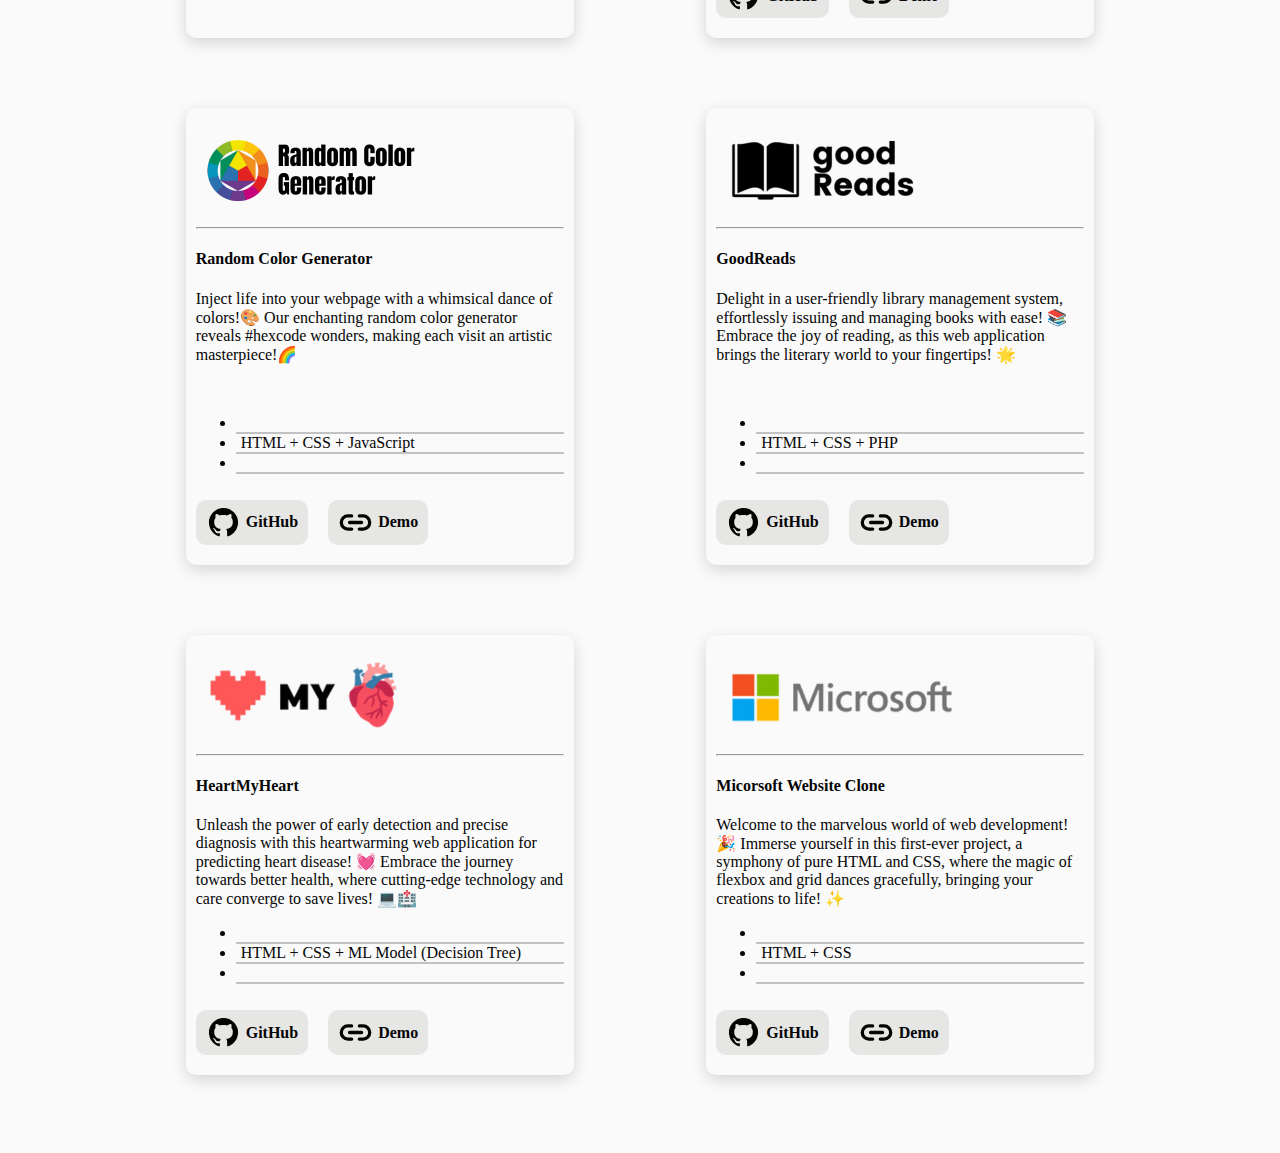
==== commit f0efc64c: "style changes" ====
--- a/index.html
+++ b/index.html
@@ -89,7 +89,7 @@
     <section id="about_me">
         <h2 class="heading_bold sub_heading">About Me</h2>
         <div class="about_box_grid body body_regular">
-            <div class="about_box secondary_background">
+            <div class="about_box">
                 <ul class="about_list">
                     <li class="list_item">🌍 Picture this: In the vibrant city of Pune, amidst the bustling campus of
                         my engineering college, I stand at the precipice of possibility. At just 21 years old, my eyes
@@ -204,7 +204,7 @@
     <section id="projects">
         <h2 class="heading_bold sub_heading">Projects</h2>
         <div class="project_container">
-            <div class="card secondary_background">
+            <div class="card">
                 <img class="card-img-top" src="Images/Project Images/Diagnoze.png" alt="Card image cap" id="card_image">
                 <hr>
                 <div class="card-body">
@@ -227,7 +227,7 @@
                     </div>
                 </div>
             </div>
-            <div class="card secondary_background">
+            <div class="card">
                 <img class="card-img-top" src="Images/Project Images/torque light.png" alt="Card image cap"
                     id="card_image">
                 <hr>
@@ -253,8 +253,8 @@
                     </div>
                 </div>
             </div>
-            <div class="card secondary_background">
-                <img class="card-img-top" src="../Images/Project Images/Random_Color_Generator.png" alt="Card image cap"
+            <div class="card">
+                <img class="card-img-top" src="Images/Project Images/Random_Color_Generator.png" alt="Card image cap"
                     id="card_image">
                 <hr>
                 <div class="card-body">
@@ -277,7 +277,7 @@
                     </div>
                 </div>
             </div>
-            <div class="card secondary_background">
+            <div class="card">
                 <img class="card-img-top" src="Images/Project Images/GoodReads.png" alt="Card image cap"
                     id="card_image">
                 <hr>
@@ -301,7 +301,7 @@
                     </div>
                 </div>
             </div>
-            <div class="card secondary_background">
+            <div class="card">
                 <img class="card-img-top" src="Images/Project Images/HeartMyHeart.png" alt="Card image cap"
                     id="card_image">
                 <hr>
@@ -326,7 +326,7 @@
                     </div>
                 </div>
             </div>
-            <div class="card secondary_background">
+            <div class="card">
                 <img class="card-img-top" src="Images/Project Images/micorsoft.png" alt="Card image cap"
                     id="card_image">
                 <hr>
--- a/Stylesheets/style.css
+++ b/Stylesheets/style.css
@@ -65,7 +65,7 @@
   color: var(--text-color);
 }
 
-.container-fluid{
+.container-fluid {
   --bs-gutter-x: 0;
 }
 
@@ -98,7 +98,6 @@
   padding: 10px 20px;
   border-color: transparent;
 }
-
 
 .hero_button:hover,
 :not(.btn-check) + .btn:active,
@@ -169,6 +168,7 @@
   border-radius: 10px;
   padding: 2% 5%;
   line-height: 1.5;
+  box-shadow: rgba(0, 0, 0, 0.15) 0px 5px 15px 0px;
 }
 
 .about_list {
@@ -280,6 +280,9 @@
   display: flex;
   align-items: center;
   gap: 5px;
+  background-color: var(--secondary-color);
+  padding: 5px 10px;
+  border-radius: 10px;
 }
 
 #action_icons {
@@ -287,7 +290,6 @@
 }
 
 .list-group-item {
-  background-color: var(--secondary-color);
   border-bottom: 2px solid rgb(194, 194, 194);
   padding-left: 5px;
 }
@@ -373,7 +375,7 @@
     width: 100%;
     padding: 20px;
     box-shadow: rgba(0, 0, 0, 0.15) 0px 5px 15px 0px;
-    background-color: var(--secondary-color);
+    background-color: var(--background-color);
   }
 
   .icons {
